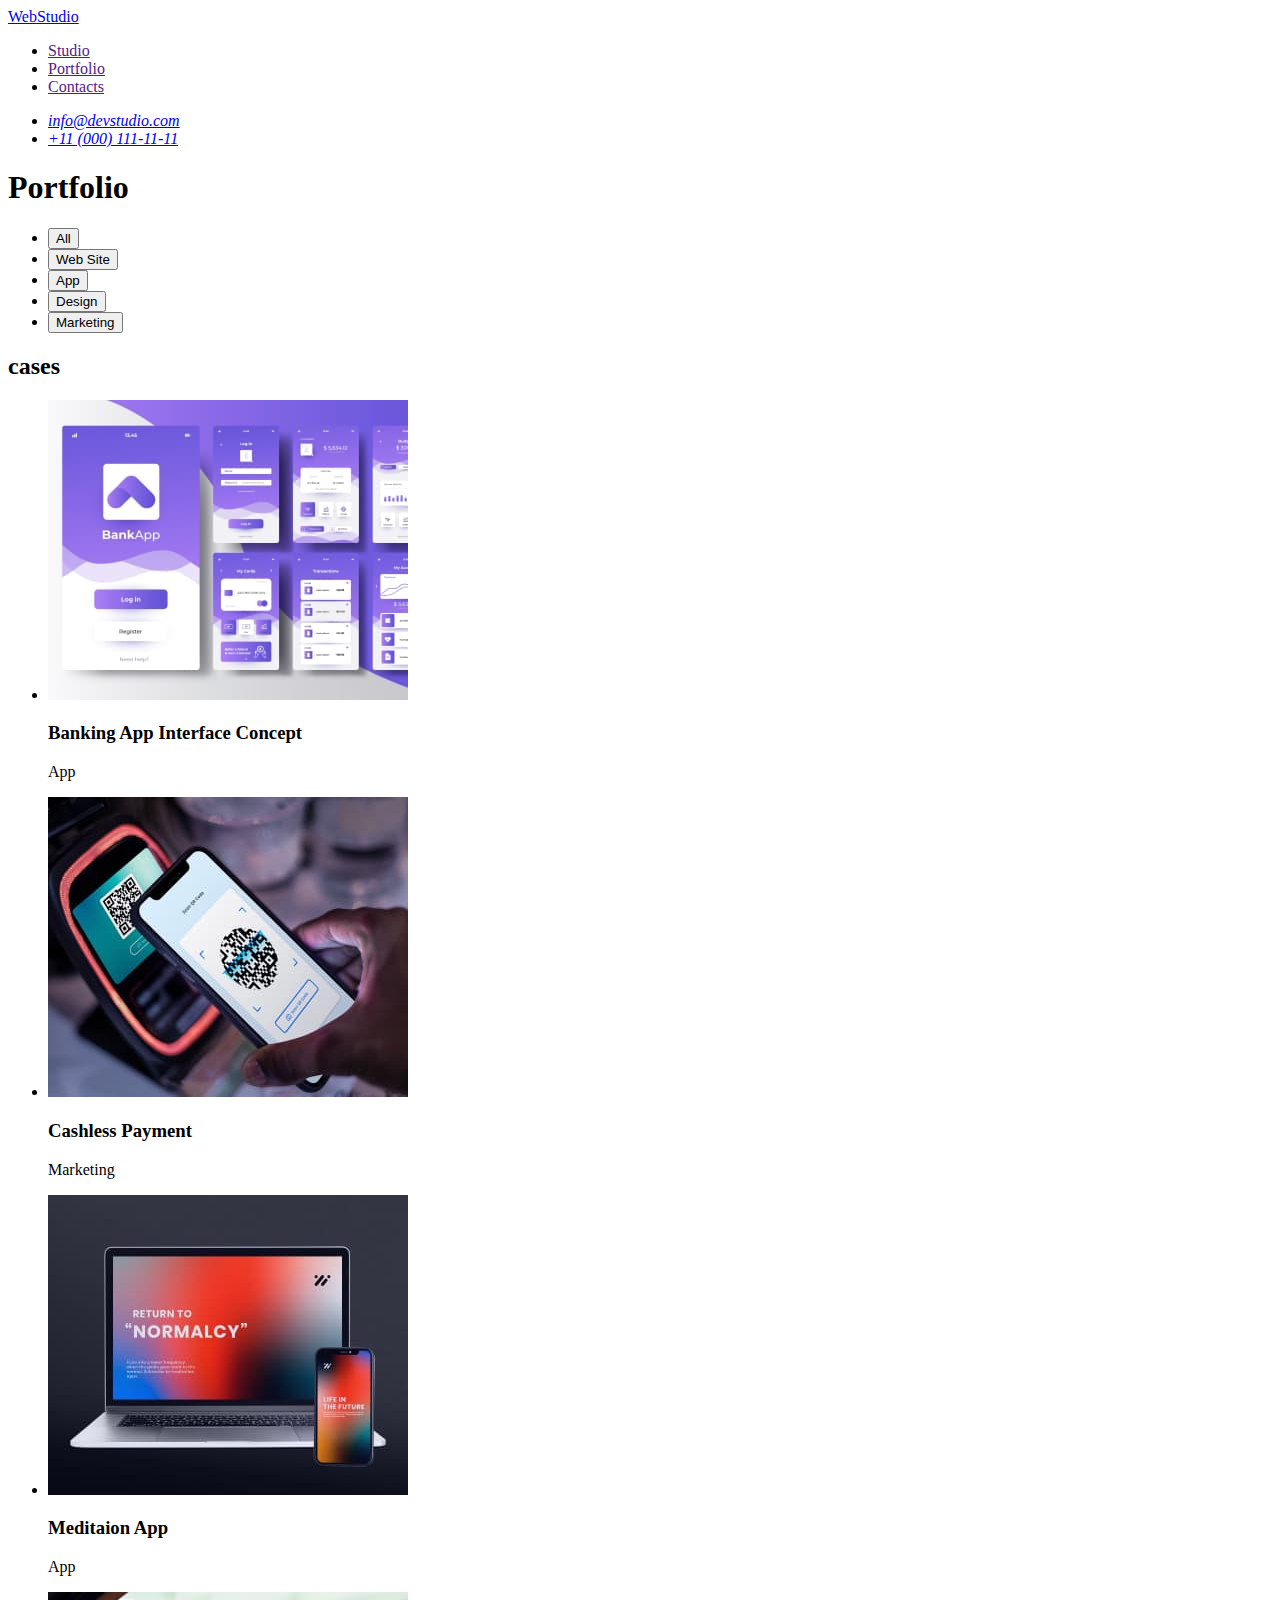
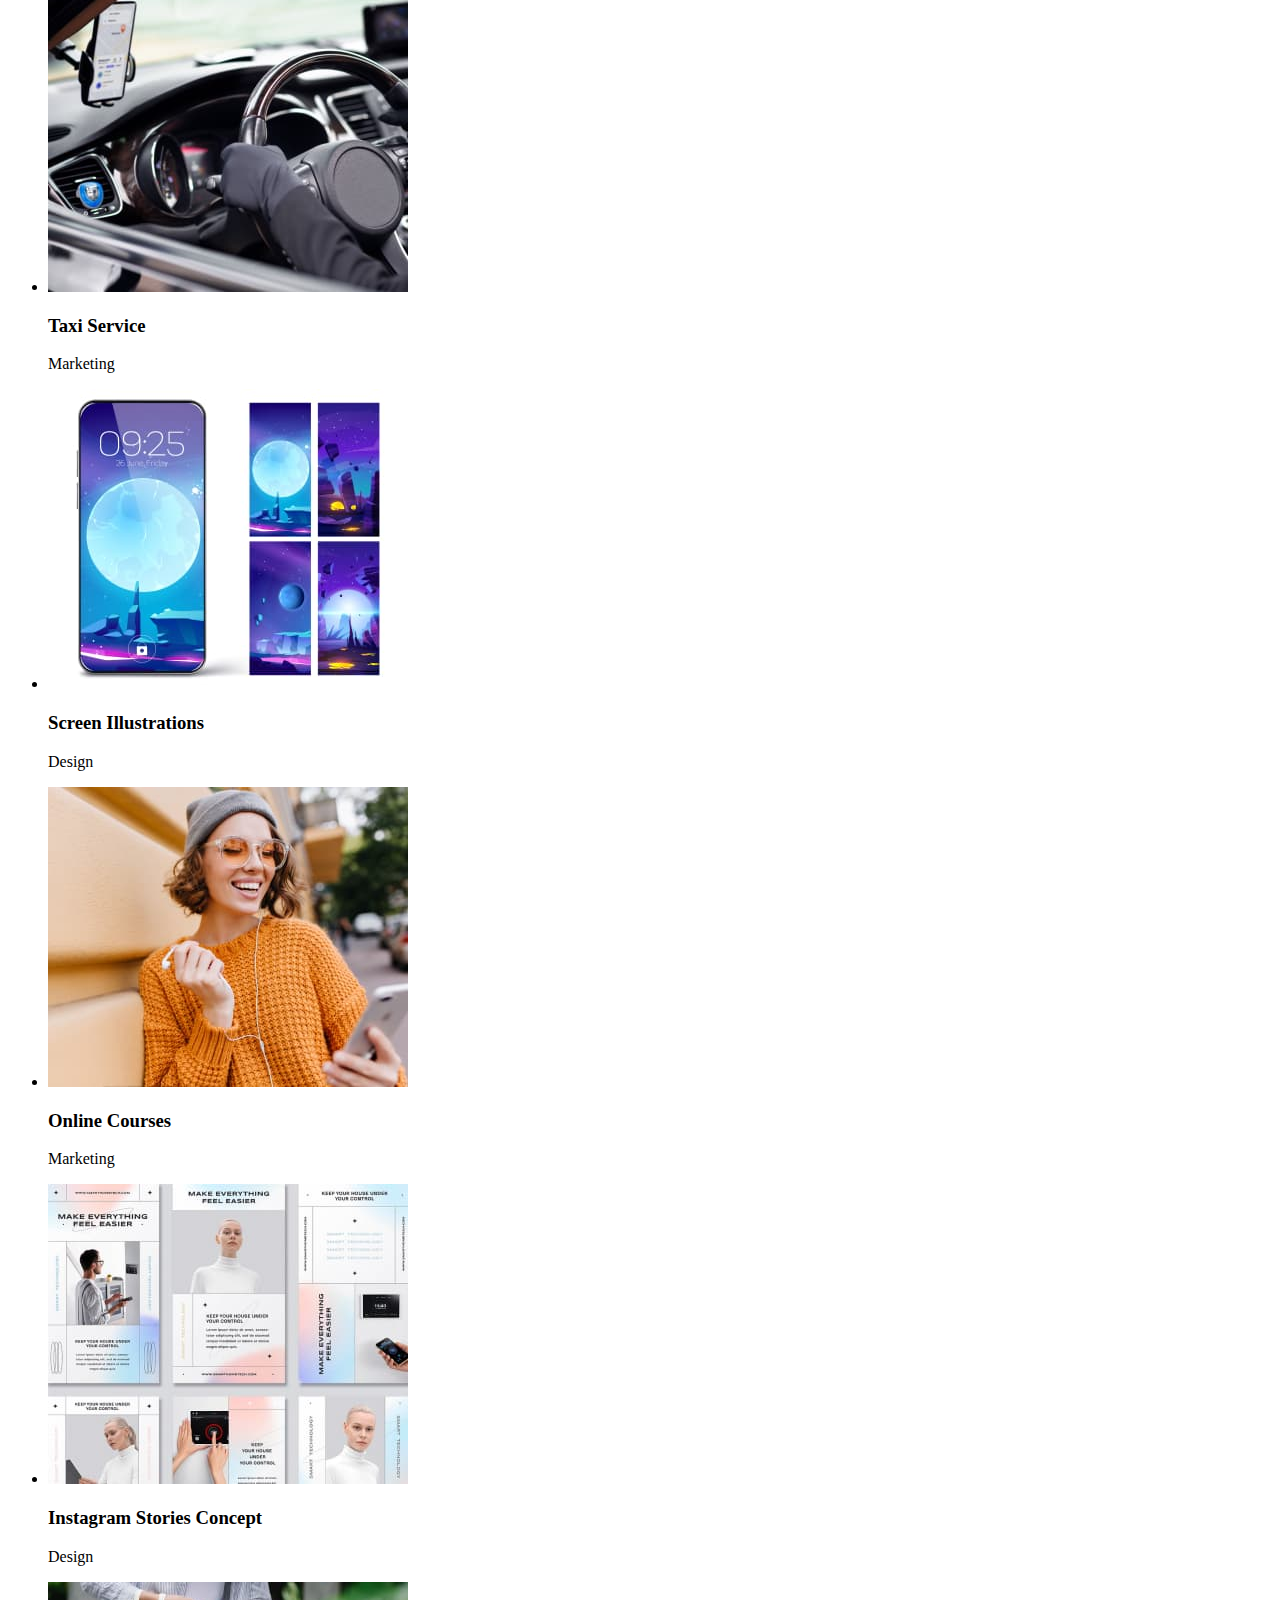
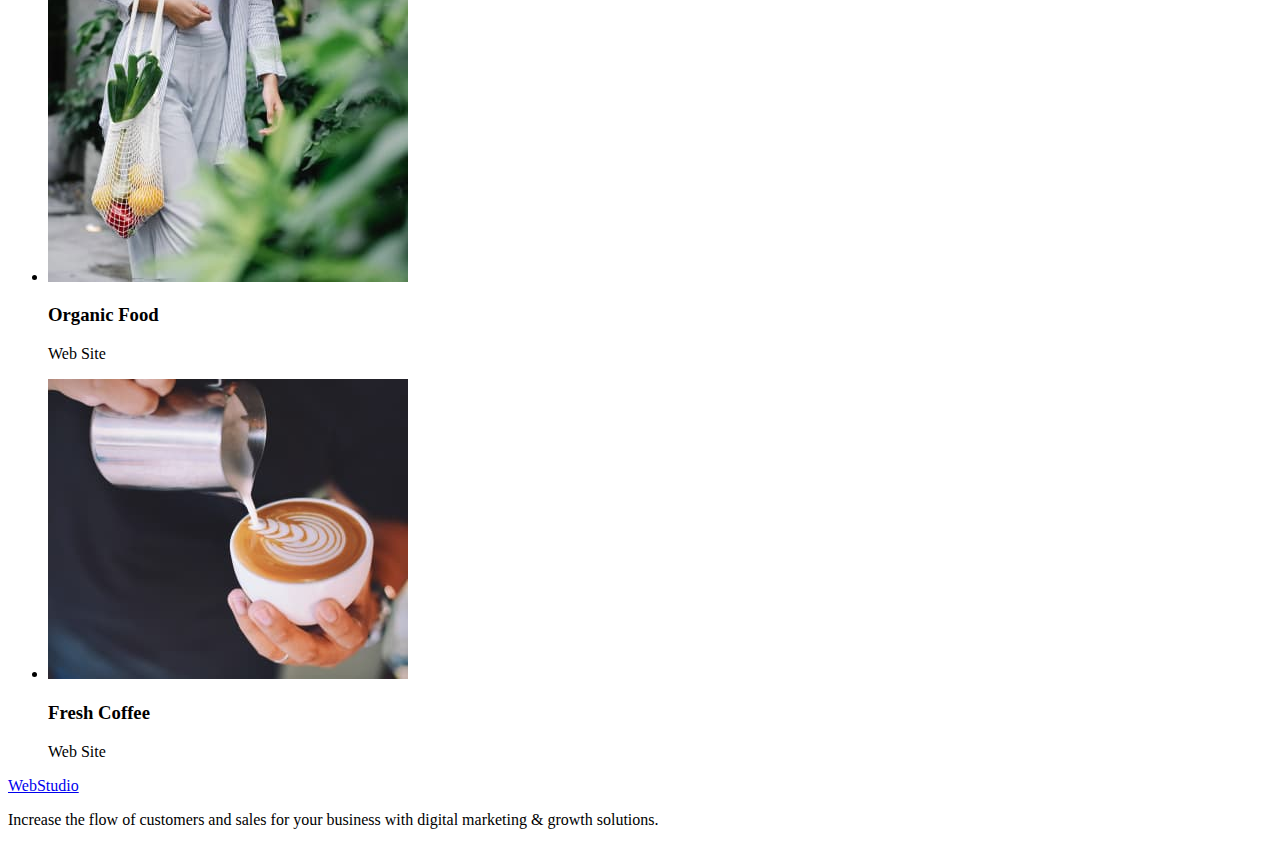
==== portfolio.html @ 3a75d47e "add 2page" ====
<!DOCTYPE html>
<html lang="en">
  <head>
    <meta charset="UTF-8" />
    <meta http-equiv="X-UA-Compatible" content="IE=edge" />
    <meta name="viewport" content="width=device-width, initial-scale=1.0" />
    <title>Webstudio</title>
  </head>
  <body>
    <header>
      <nav>
        <a href="./index.html">WebStudio</a>
        <ul>
          <li><a href="">Studio</a></li>
          <li><a href="">Portfolio</a></li>
          <li><a href="">Contacts</a></li>
        </ul>
      </nav>

      <address>
        <ul>
          <li><a href="mailto:info@devstudio.com">info@devstudio.com</a></li>
          <li><a href="tel:+110001111111">+11 (000) 111-11-11</a></li>
        </ul>
      </address>
    </header>
    <main>
      <!-- filter -->
      <section>
        <h1>Portfolio</h1>
        <ul>
          <li><button type="button">All</button></li>
          <li><button type="button">Web Site</button></li>
          <li><button type="button">App</button></li>
          <li><button type="button">Design</button></li>
          <li><button type="button">Marketing</button></li>
        </ul>
      </section>

      <!-- cases -->
      <section>
        <h2>cases</h2>
        <ul>
          <li>
            <img
              src="./images/imgapp1.jpg"
              width="360"
              height="300"
              alt="Banking App Interface Concept"
            />
            <h3>Banking App Interface Concept</h3>
            <p>App</p>
          </li>
          <li>
            <img
              src="./images/imgmarketing1.jpg"
              width="360"
              height="300"
              alt="Cashless Payment"
            />
            <h3>Cashless Payment</h3>
            <p>Marketing</p>
          </li>
          <li>
            <img
              src="./images/imgimg2.jpg"
              width="360"
              height="300"
              alt="Meditaion App"
            />
            <h3>Meditaion App</h3>
            <p>App</p>
          </li>
          <li>
            <img
              src="./images/imgmarketing2.jpg"
              width="360"
              height="300"
              alt="Taxi Service"
            />
            <h3>Taxi Service</h3>
            <p>Marketing</p>
          </li>
          <li>
            <img
              src="./images/imgdesign1.jpg"
              width="360"
              height="300"
              alt="Screen Illustrations"
            />
            <h3>Screen Illustrations</h3>
            <p>Design</p>
          </li>
          <li>
            <img
              src="./images/imgmarketing3.jpg"
              width="360"
              height="300"
              alt="Online Courses"
            />
            <h3>Online Courses</h3>
            <p>Marketing</p>
          </li>
          <li>
            <img
              src="./images/imgdesign2.jpg"
              width="360"
              height="300"
              alt="Instagram Stories Concept"
            />
            <h3>Instagram Stories Concept</h3>
            <p>Design</p>
          </li>
          <li>
            <img
              src="./images/imgwebsite1.jpg"
              width="360"
              height="300"
              alt="Organic Food"
            />
            <h3>Organic Food</h3>
            <p>Web Site</p>
          </li>
          <li>
            <img
              src="./images/imgwebsite2.jpg"
              width="360"
              height="300"
              alt="Fresh Coffee"
            />
            <h3>Fresh Coffee</h3>
            <p>Web Site</p>
          </li>
        </ul>
      </section>
    </main>

    <footer>
      <a href="./index.html">WebStudio</a>
      <p>
        Increase the flow of customers and sales for your business with digital
        marketing &#38; growth solutions.
      </p>
    </footer>
  </body>
</html>
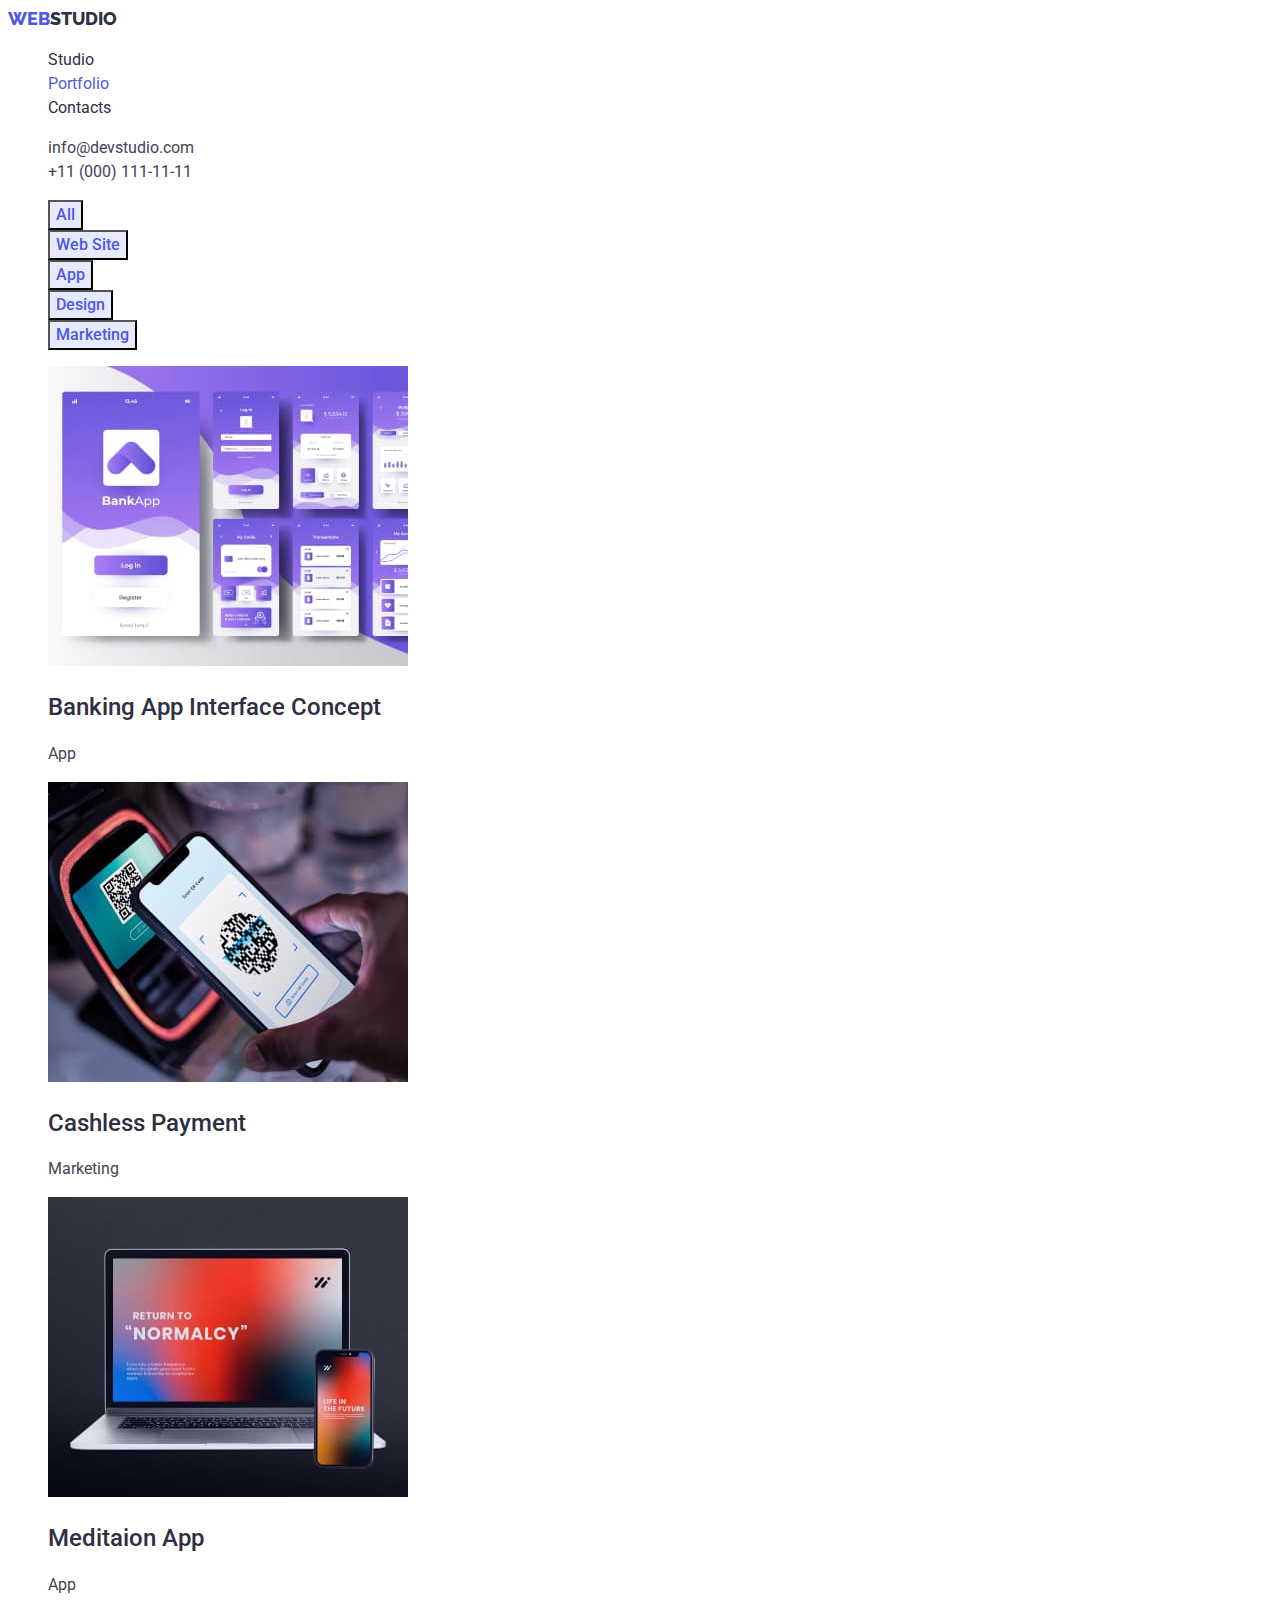
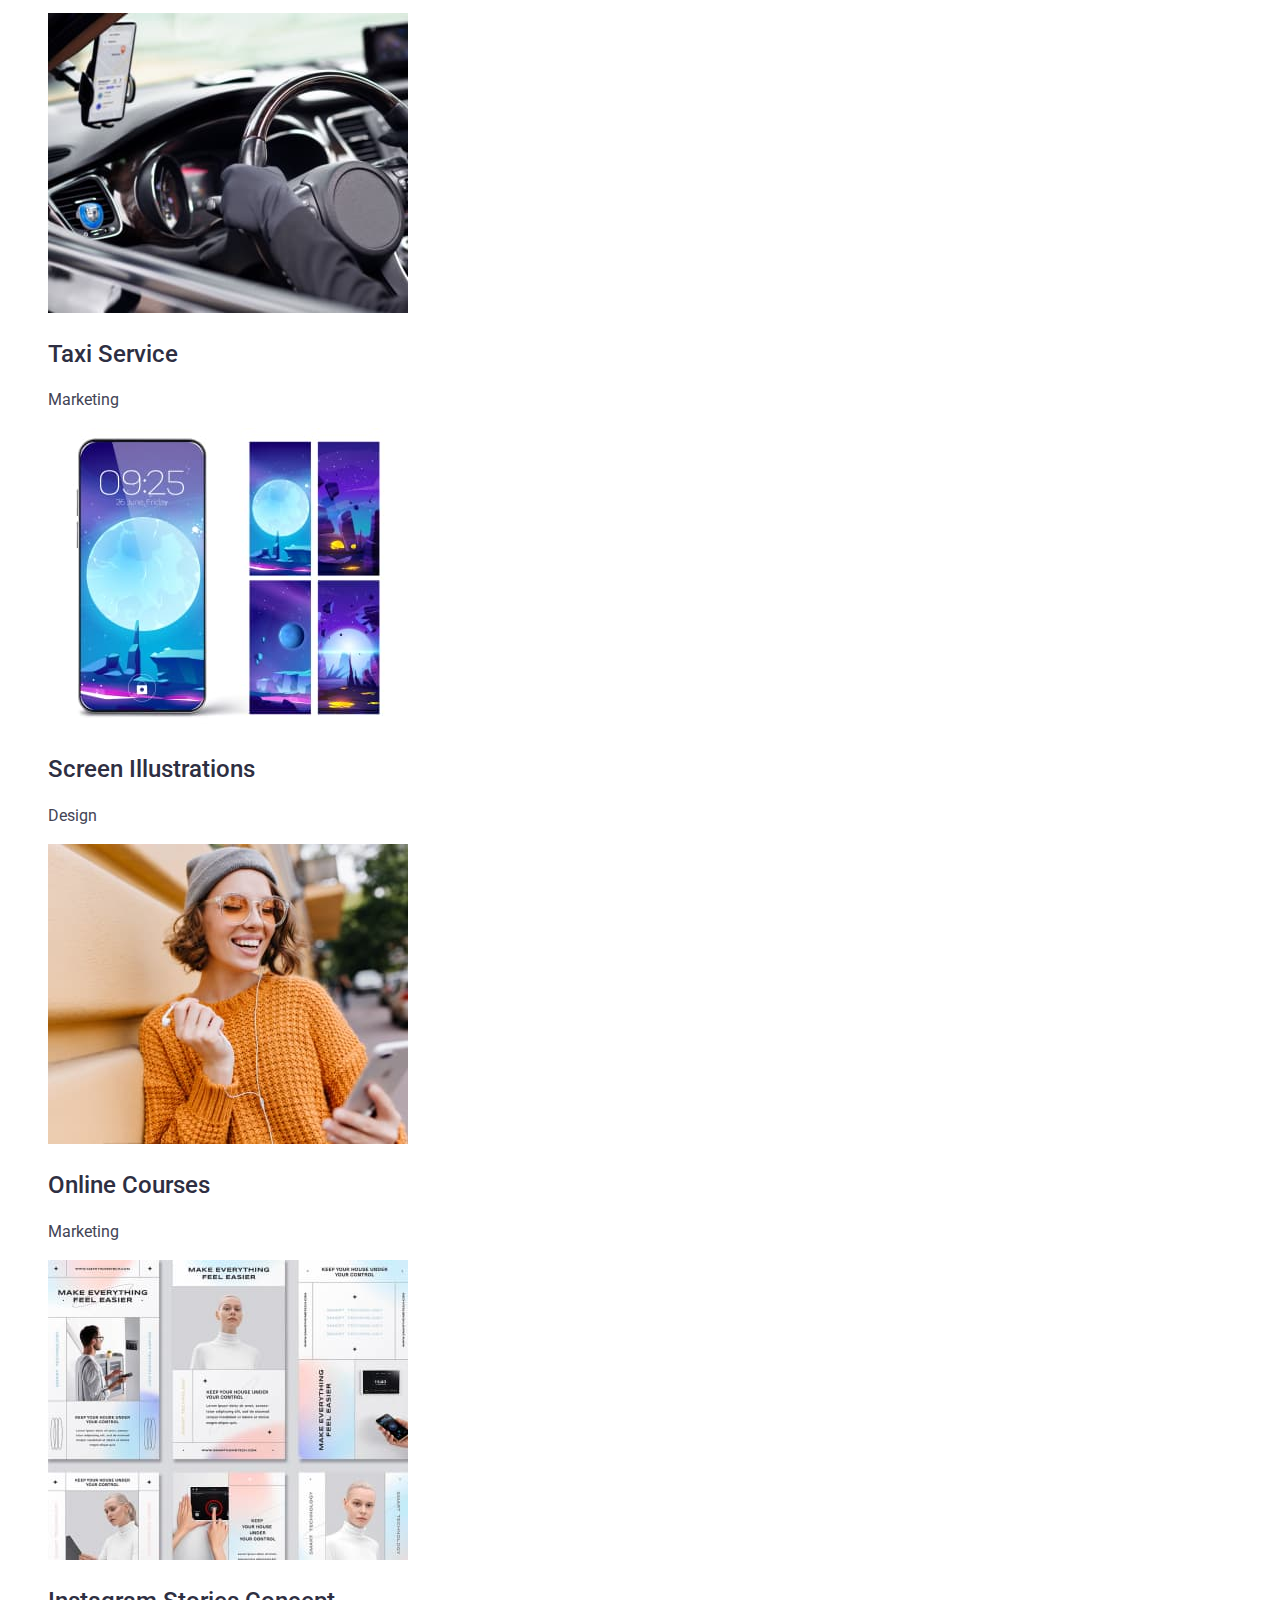
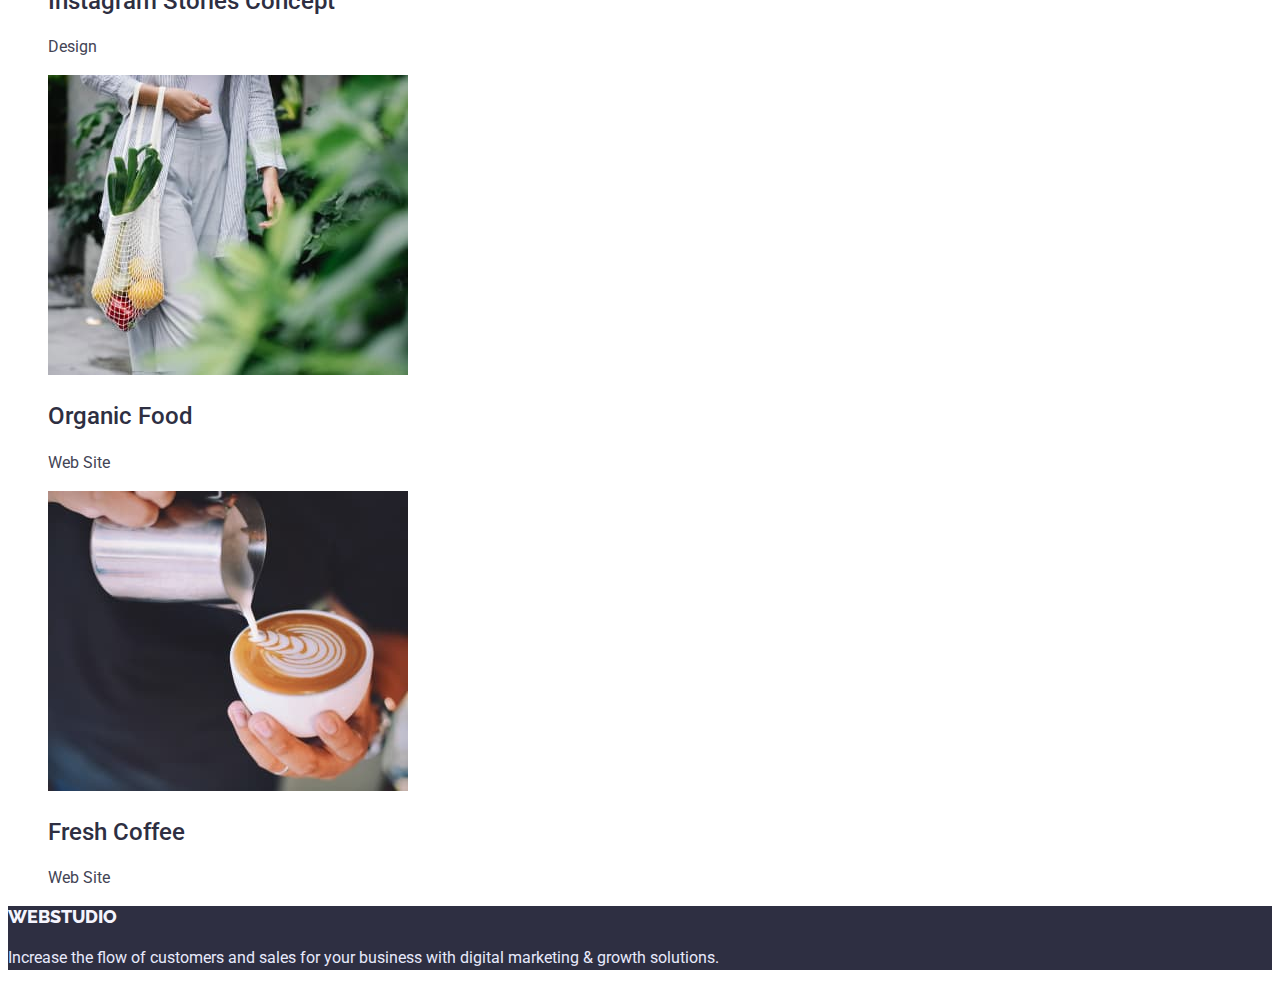
==== commit 85ba43ed: "hw done" ====
--- a/portfolio.html
+++ b/portfolio.html
@@ -4,42 +4,46 @@
     <meta charset="UTF-8" />
     <meta http-equiv="X-UA-Compatible" content="IE=edge" />
     <meta name="viewport" content="width=device-width, initial-scale=1.0" />
+    <link rel="preconnect" href="https://fonts.googleapis.com" />
+    <link rel="preconnect" href="https://fonts.gstatic.com" crossorigin />
+    <link
+      href="https://fonts.googleapis.com/css2?family=Raleway:wght@800&family=Roboto:wght@400;500;700;900&display=swap"
+      rel="stylesheet"
+    />
+      <link rel="stylesheet" href="./css/styles.css" />
     <title>Webstudio</title>
   </head>
   <body>
     <header>
       <nav>
-        <a href="./index.html">WebStudio</a>
+        <a class="logo" href="./index.html"><span class="logo-item" >Web</span>Studio</a>
         <ul>
-          <li><a href="">Studio</a></li>
-          <li><a href="">Portfolio</a></li>
-          <li><a href="">Contacts</a></li>
+          <li><a class="header-links" href="./index.html">Studio</a></li>
+          <li><a class="header-links current" href="./portfolio.html">Portfolio</a></li>
+          <li><a class="header-links" href="">Contacts</a></li>
         </ul>
       </nav>
 
       <address>
         <ul>
-          <li><a href="mailto:info@devstudio.com">info@devstudio.com</a></li>
-          <li><a href="tel:+110001111111">+11 (000) 111-11-11</a></li>
+          <li><a class="header-contacts" href="mailto:info@devstudio.com">info@devstudio.com</a></li>
+          <li><a class="header-contacts" href="tel:+110001111111">+11 (000) 111-11-11</a></li>
         </ul>
       </address>
     </header>
     <main>
       <!-- filter -->
       <section>
-        <h1>Portfolio</h1>
+        <h1 hidden>Portfolio</h1>
         <ul>
-          <li><button type="button">All</button></li>
-          <li><button type="button">Web Site</button></li>
-          <li><button type="button">App</button></li>
-          <li><button type="button">Design</button></li>
-          <li><button type="button">Marketing</button></li>
+          <li ><button class="filter-buttons type="button">All</button></li>
+          <li ><button class="filter-buttons type="button">Web Site</button></li>
+          <li ><button class="filter-buttons type="button">App</button></li>
+          <li ><button class="filter-buttons type="button">Design</button></li>
+          <li ><button class="filter-buttons type="button">Marketing</button></li>
         </ul>
-      </section>
-
+    
       <!-- cases -->
-      <section>
-        <h2>cases</h2>
         <ul>
           <li>
             <img
@@ -48,7 +52,7 @@
               height="300"
               alt="Banking App Interface Concept"
             />
-            <h3>Banking App Interface Concept</h3>
+            <h2 class="portfolio-titles">Banking App Interface Concept</h2>
             <p>App</p>
           </li>
           <li>
@@ -58,7 +62,7 @@
               height="300"
               alt="Cashless Payment"
             />
-            <h3>Cashless Payment</h3>
+            <h2 class="portfolio-titles">Cashless Payment</h2>
             <p>Marketing</p>
           </li>
           <li>
@@ -68,7 +72,7 @@
               height="300"
               alt="Meditaion App"
             />
-            <h3>Meditaion App</h3>
+            <h2 class="portfolio-titles">Meditaion App</h2>
             <p>App</p>
           </li>
           <li>
@@ -78,7 +82,7 @@
               height="300"
               alt="Taxi Service"
             />
-            <h3>Taxi Service</h3>
+            <h2 class="portfolio-titles">Taxi Service</h2>
             <p>Marketing</p>
           </li>
           <li>
@@ -88,7 +92,7 @@
               height="300"
               alt="Screen Illustrations"
             />
-            <h3>Screen Illustrations</h3>
+            <h2 class="portfolio-titles">Screen Illustrations</h2>
             <p>Design</p>
           </li>
           <li>
@@ -98,7 +102,7 @@
               height="300"
               alt="Online Courses"
             />
-            <h3>Online Courses</h3>
+            <h2 class="portfolio-titles">Online Courses</h2>
             <p>Marketing</p>
           </li>
           <li>
@@ -108,7 +112,7 @@
               height="300"
               alt="Instagram Stories Concept"
             />
-            <h3>Instagram Stories Concept</h3>
+            <h2 class="portfolio-titles">Instagram Stories Concept</h2>
             <p>Design</p>
           </li>
           <li>
@@ -118,7 +122,7 @@
               height="300"
               alt="Organic Food"
             />
-            <h3>Organic Food</h3>
+            <h2 class="portfolio-titles">Organic Food</h2>
             <p>Web Site</p>
           </li>
           <li>
@@ -128,16 +132,16 @@
               height="300"
               alt="Fresh Coffee"
             />
-            <h3>Fresh Coffee</h3>
+            <h2 class="portfolio-titles">Fresh Coffee</h2>
             <p>Web Site</p>
           </li>
         </ul>
       </section>
     </main>
 
-    <footer>
-      <a href="./index.html">WebStudio</a>
-      <p>
+    <footer class="footer">
+      <a class="footer-logo" href="./index.html"><span class="footer-logo-item">Web</span>Studio</a>
+      <p class="footer-text">
         Increase the flow of customers and sales for your business with digital
         marketing &#38; growth solutions.
       </p>
--- a/css/styles.css
+++ b/css/styles.css
@@ -0,0 +1,176 @@
+:root {
+  --color-brand: #4d5ae5;
+  --color-pressed: #404bbf;
+  --color-primary: #2e2f42;
+  --color-success: #31d0aa;
+  --color-bodytext: #434455;
+  --color-helpertext: #8e8f99;
+  --color-accent: #e7e9fc;
+  --color-lightmode: #f4f4fd;
+  --color-body-bckg: #fff;
+  --main-font: "Roboto";
+  --secondary-font: "Raleway";
+}
+
+body {
+  font-family: var(--main-font);
+  font-size: 16px;
+  font-weight: 400;
+  line-height: 1.5;
+  letter-spacing: 2%;
+  color: var(--color-bodytext);
+  background-color: var(--color-body-bckg);
+}
+
+a {
+  text-decoration: none;
+}
+
+ul {
+  list-style-type: none;
+}
+
+.logo {
+  font-family: var(--secondary-font);
+  font-weight: 800;
+  font-size: 18px;
+  line-height: 1.17;
+  text-transform: uppercase;
+  color: var(--color-primary);
+}
+.logo-item {
+  color: var(--color-brand);
+}
+
+.header-links {
+  color: var(--color-primary);
+}
+
+.header-links.current {
+  color: var(--color-brand);
+}
+
+.header-links:hover {
+  color: var(--color-pressed);
+}
+
+.header-contacts {
+  font-style: normal;
+  color: var(--color-bodytext);
+}
+
+.header-contacts:hover {
+  color: var(--color-pressed);
+}
+
+.hero {
+  background-color: var(--color-primary);
+}
+
+.hero-title {
+  font-weight: 700;
+  font-size: 56px;
+  line-height: 1.07;
+  letter-spacing: 2%;
+  color: var(--color-body-bckg);
+}
+
+.hero-button {
+  background: var(--color-brand);
+  font-family: "Roboto";
+  font-weight: 500;
+  font-size: 16px;
+  line-height: 1.5;
+  letter-spacing: 4%;
+  color: var(--color-body-bckg);
+  border-color: transparent;
+}
+
+.hero-button:hover {
+  background: var(--color-pressed);
+}
+
+.adventages-title {
+  font-weight: 500;
+  font-size: 20px;
+  line-height: 1.2;
+  letter-spacing: 2%;
+  color: var(--color-primary);
+}
+
+.doing-title {
+  font-weight: 700;
+  font-size: 36px;
+  line-height: 1.11;
+  letter-spacing: 2%;
+  text-transform: capitalize;
+  color: var(--color-primary);
+}
+
+.team {
+  background-color: var(--color-lightmode);
+}
+
+.team-title {
+  font-weight: 700;
+  font-size: 36px;
+  line-height: 1.11;
+  letter-spacing: 2%;
+  text-transform: capitalize;
+  color: var(--color-primary);
+}
+
+.team-cards {
+  background-color: var(--color-body-bckg);
+}
+
+.team-names {
+  font-weight: 500;
+  font-size: 20px;
+  line-height: 1.2;
+  color: var(--color-primary);
+}
+
+.footer {
+  background: var(--color-primary);
+}
+
+.footer-logo {
+  font-family: var(--secondary-font);
+  font-weight: 800;
+  font-size: 18px;
+  line-height: 1.17;
+  text-decoration: none;
+  color: var(--color-lightmode);
+  text-transform: uppercase;
+}
+
+.footer-text {
+  color: var(--color-accent);
+}
+
+/* Portfolio Page */
+
+.filter-buttons {
+  color: var(--color-brand);
+  background: var(--color-accent);
+  font-family: inherit;
+  font-weight: 500;
+  font-size: 16px;
+  line-height: 1.5;
+}
+
+.filter-buttons:hover,
+.filter-buttons:focus {
+  background: var(--color-pressed);
+  color: var(--color-body-bckg);
+  cursor: pointer;
+}
+
+.portfolio-titles {
+  color: var(--color-primary);
+  font-style: 20px;
+  font-weight: 500;
+  line-height: 1.2;
+  letter-spacing: 2%;
+}
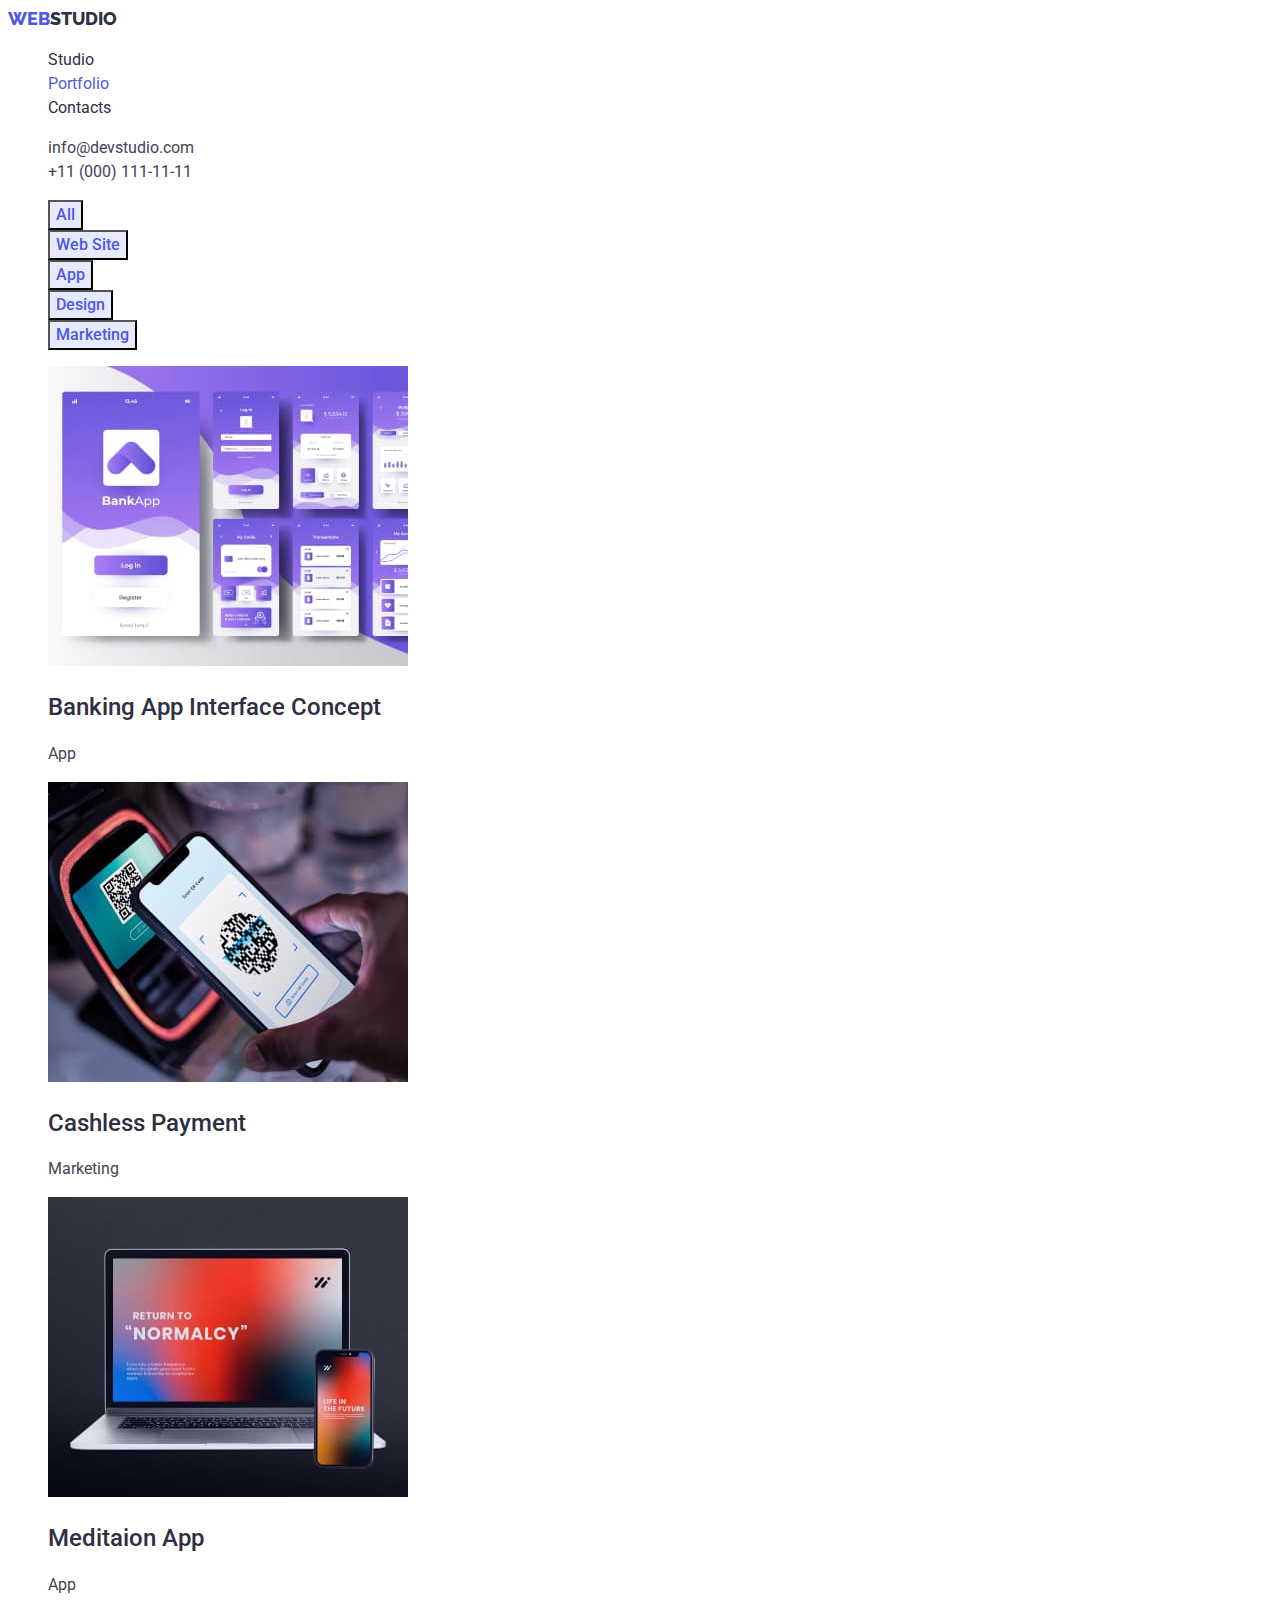
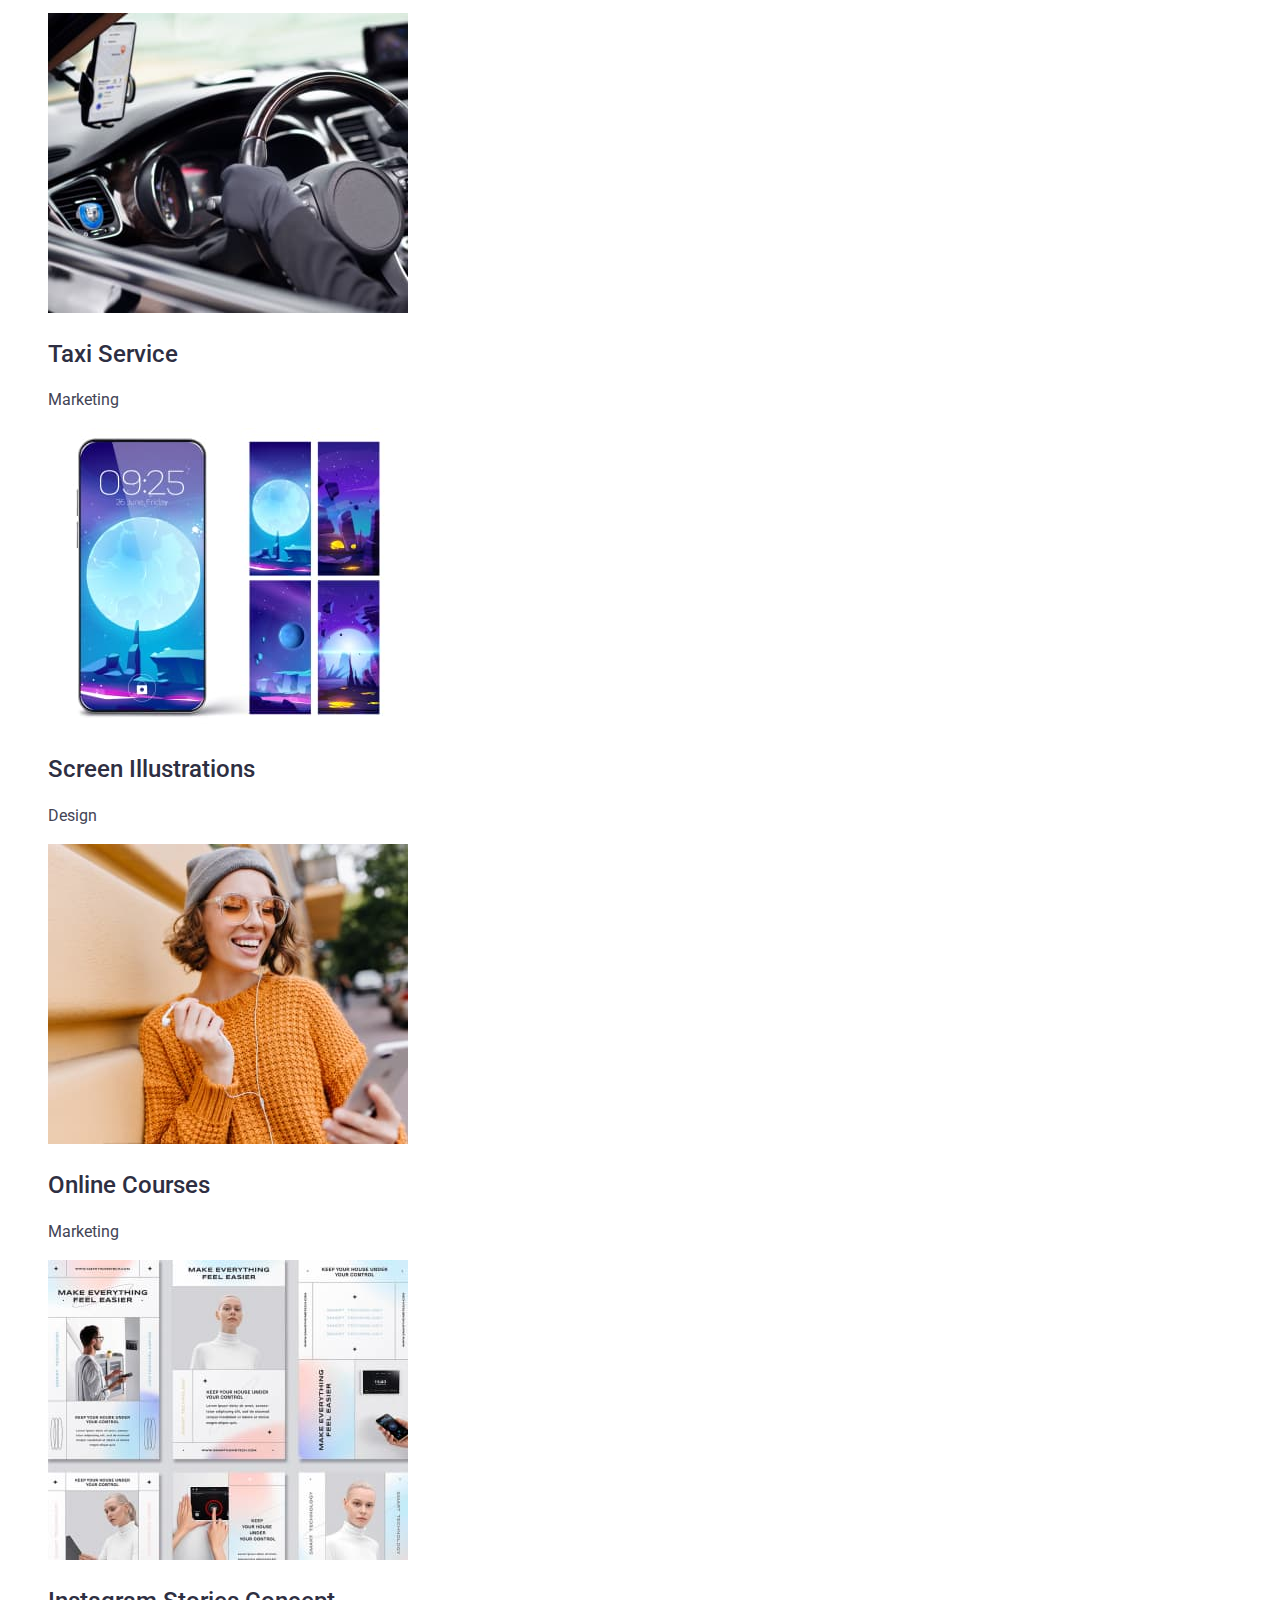
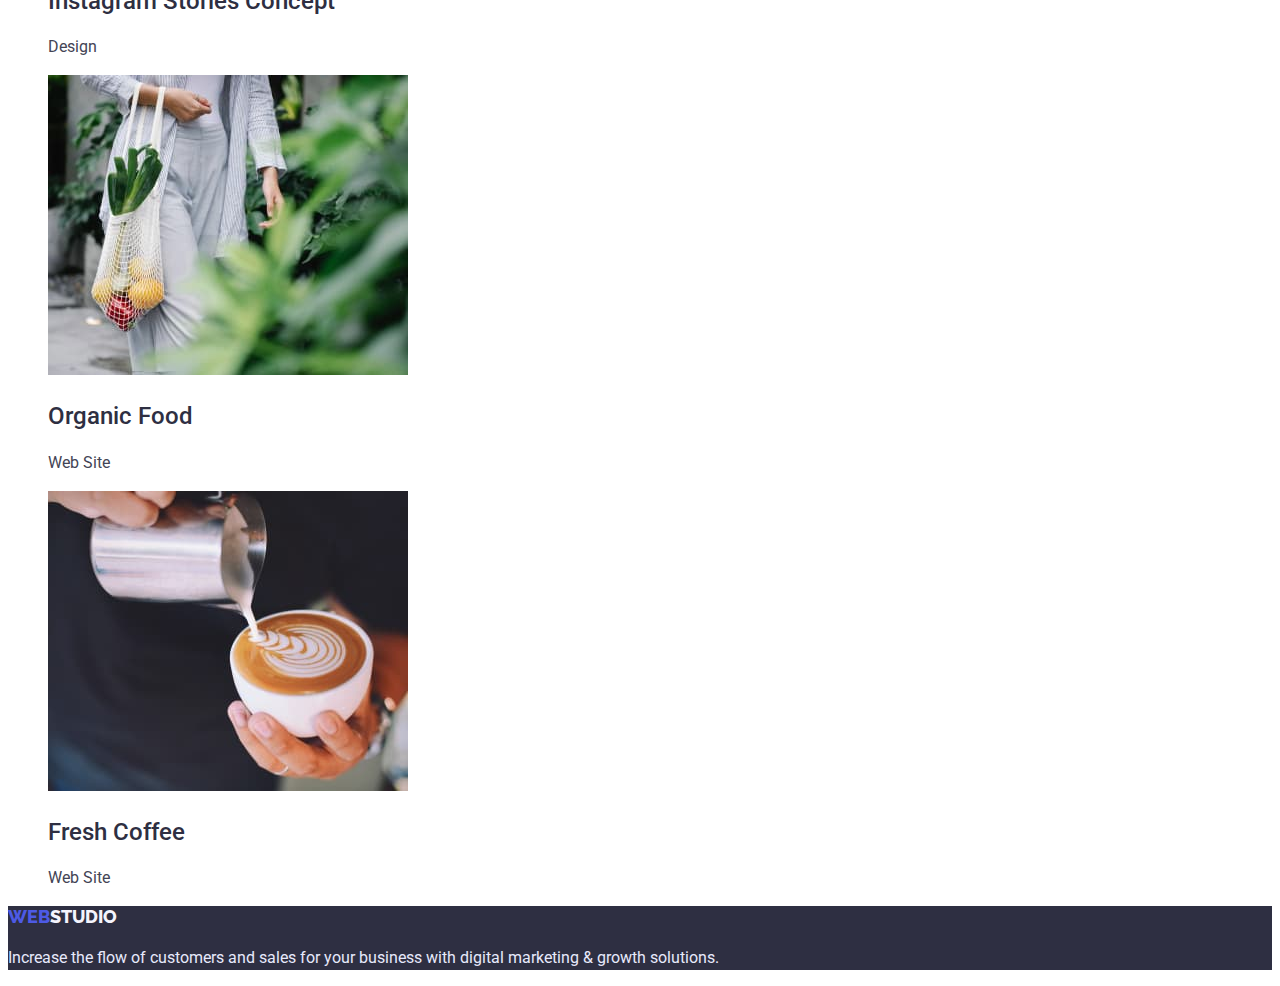
==== commit ddef1711: "fixed footer logo" ====
--- a/portfolio.html
+++ b/portfolio.html
@@ -140,7 +140,7 @@
     </main>
 
     <footer class="footer">
-      <a class="footer-logo" href="./index.html"><span class="footer-logo-item">Web</span>Studio</a>
+      <a class="footer-logo" href="./index.html"><span class="logo-item">Web</span>Studio</a>
       <p class="footer-text">
         Increase the flow of customers and sales for your business with digital
         marketing &#38; growth solutions.
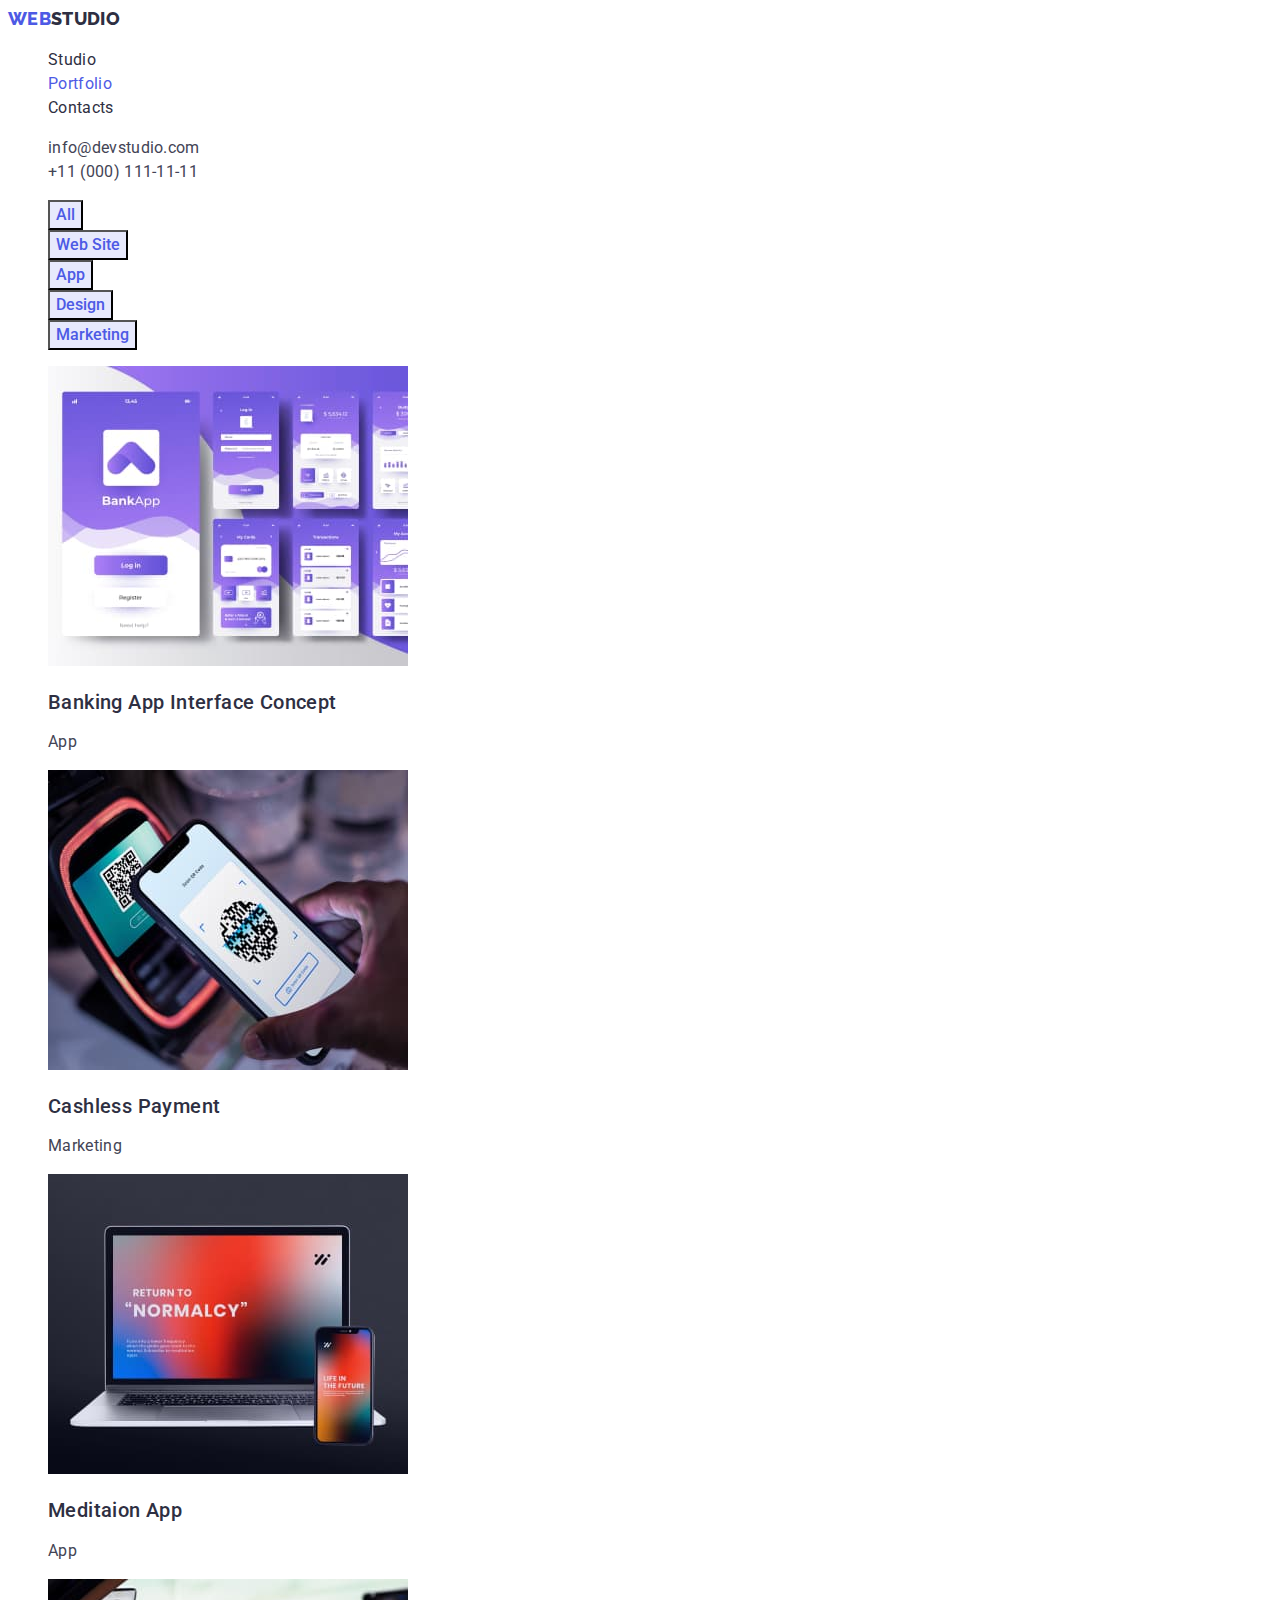
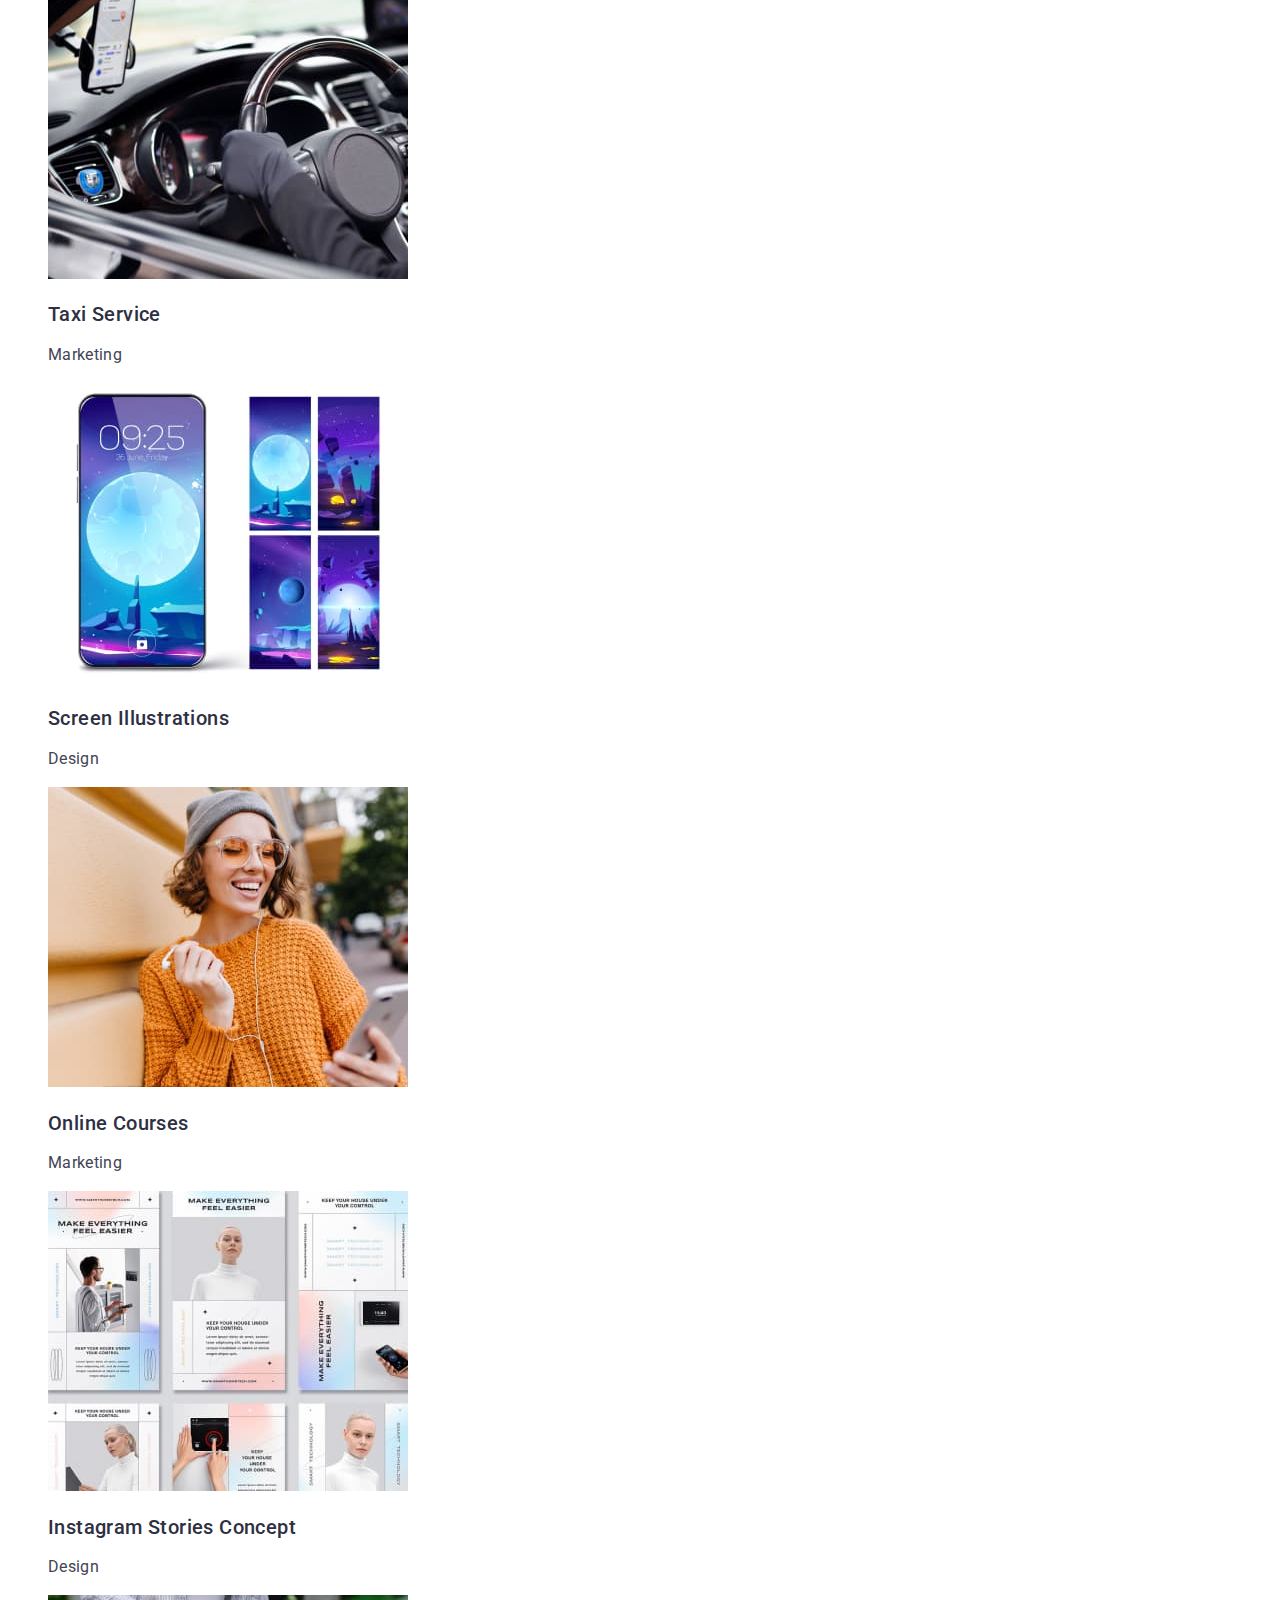
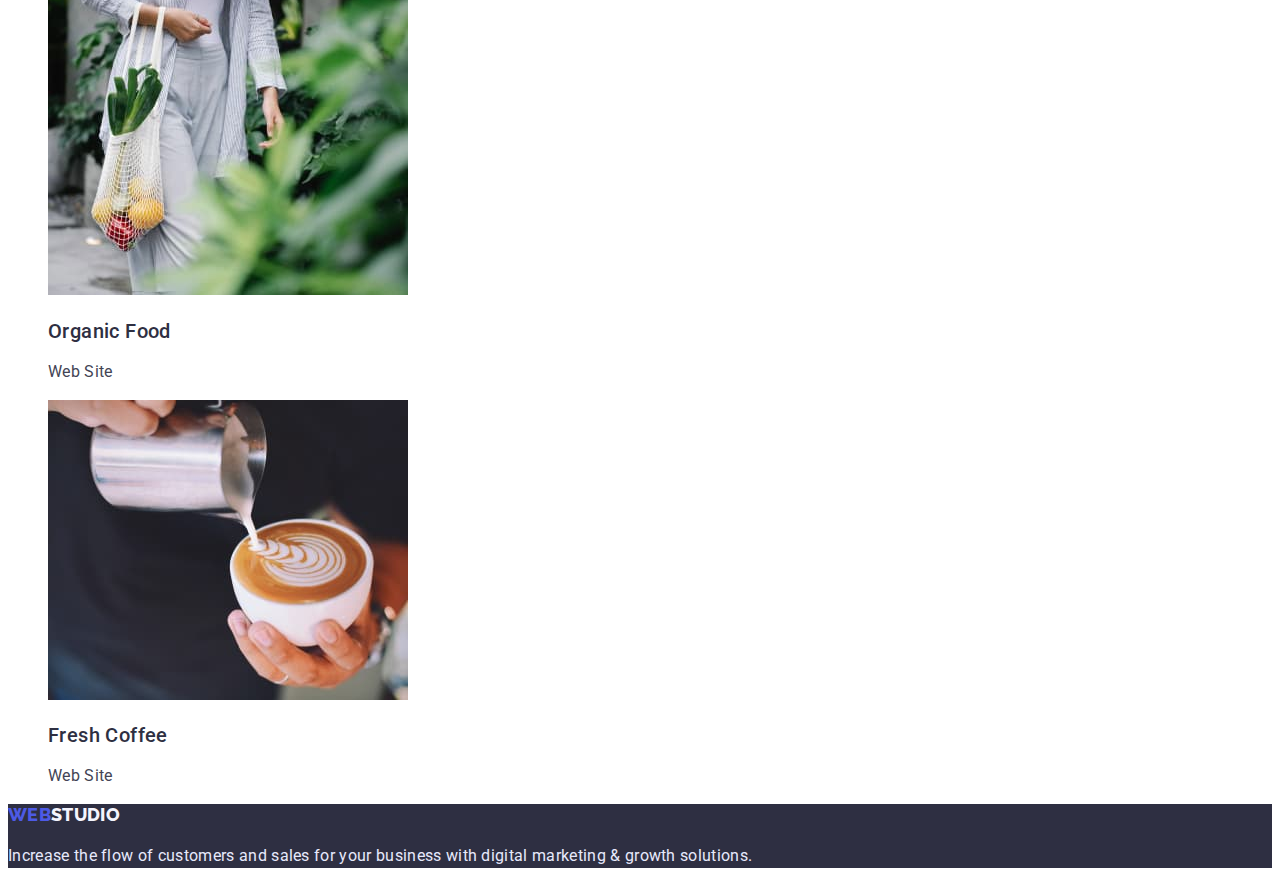
==== commit 9ded10d2: "fixed css" ====
--- a/portfolio.html
+++ b/portfolio.html
@@ -36,11 +36,11 @@
       <section>
         <h1 hidden>Portfolio</h1>
         <ul>
-          <li ><button class="filter-buttons type="button">All</button></li>
-          <li ><button class="filter-buttons type="button">Web Site</button></li>
-          <li ><button class="filter-buttons type="button">App</button></li>
-          <li ><button class="filter-buttons type="button">Design</button></li>
-          <li ><button class="filter-buttons type="button">Marketing</button></li>
+          <li ><button class="filter-buttons" type="button">All</button></li>
+          <li ><button class="filter-buttons" type="button">Web Site</button></li>
+          <li ><button class="filter-buttons" type="button">App</button></li>
+          <li ><button class="filter-buttons" type="button">Design</button></li>
+          <li ><button class="filter-buttons" type="button">Marketing</button></li>
         </ul>
     
       <!-- cases -->
--- a/css/styles.css
+++ b/css/styles.css
@@ -17,7 +17,7 @@
   font-size: 16px;
   font-weight: 400;
   line-height: 1.5;
-  letter-spacing: 2%;
+  letter-spacing: 0.02em;
   color: var(--color-bodytext);
   background-color: var(--color-body-bckg);
 }
@@ -71,7 +71,7 @@
   font-weight: 700;
   font-size: 56px;
   line-height: 1.07;
-  letter-spacing: 2%;
+  letter-spacing: 0.02em;
   color: var(--color-body-bckg);
 }
 
@@ -81,7 +81,7 @@
   font-weight: 500;
   font-size: 16px;
   line-height: 1.5;
-  letter-spacing: 4%;
+  letter-spacing: 0.04em;
   color: var(--color-body-bckg);
   border-color: transparent;
 }
@@ -94,7 +94,7 @@
   font-weight: 500;
   font-size: 20px;
   line-height: 1.2;
-  letter-spacing: 2%;
+  letter-spacing: 0.02em;
   color: var(--color-primary);
 }
 
@@ -102,7 +102,7 @@
   font-weight: 700;
   font-size: 36px;
   line-height: 1.11;
-  letter-spacing: 2%;
+  letter-spacing: 0.02em;
   text-transform: capitalize;
   color: var(--color-primary);
 }
@@ -115,7 +115,7 @@
   font-weight: 700;
   font-size: 36px;
   line-height: 1.11;
-  letter-spacing: 2%;
+  letter-spacing: 0.02em;
   text-transform: capitalize;
   color: var(--color-primary);
 }
@@ -169,8 +169,8 @@
 
 .portfolio-titles {
   color: var(--color-primary);
-  font-style: 20px;
+  font-size: 20px;
   font-weight: 500;
   line-height: 1.2;
-  letter-spacing: 2%;
+  letter-spacing: 0.02em;
 }
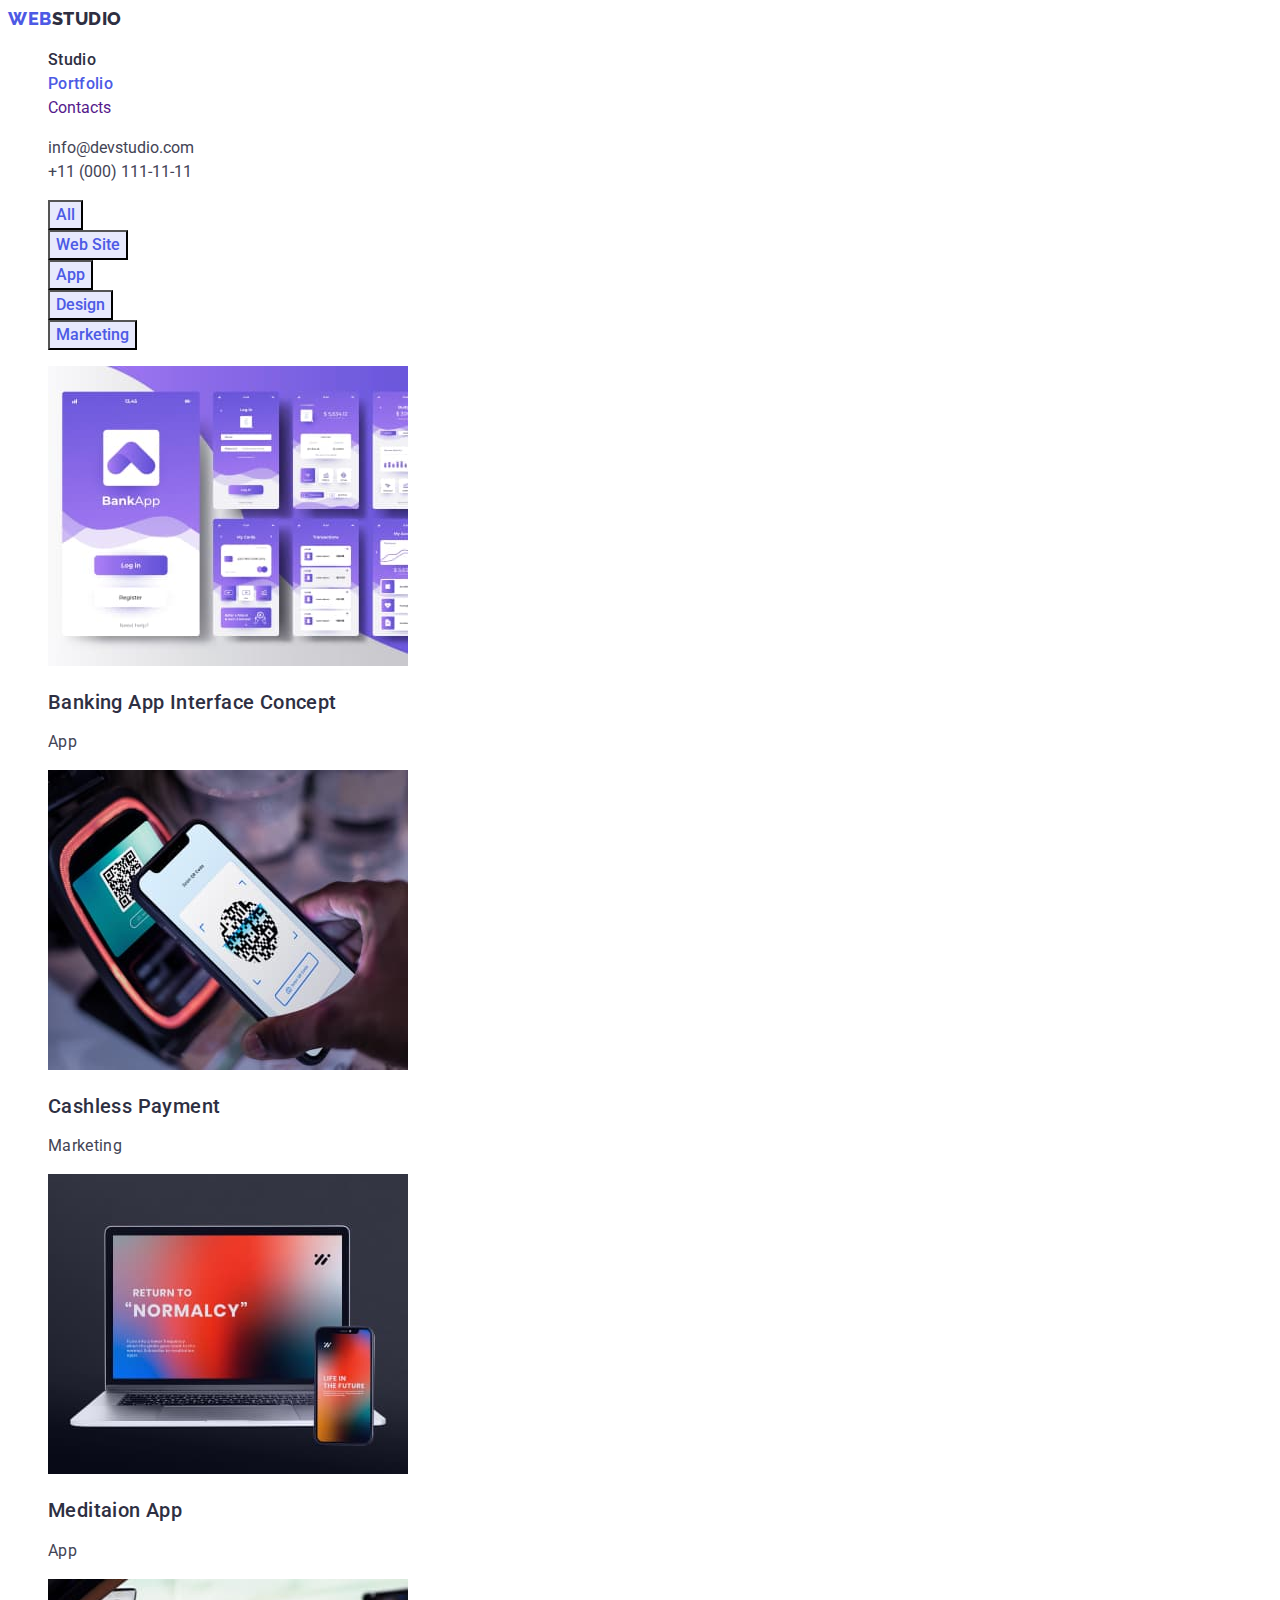
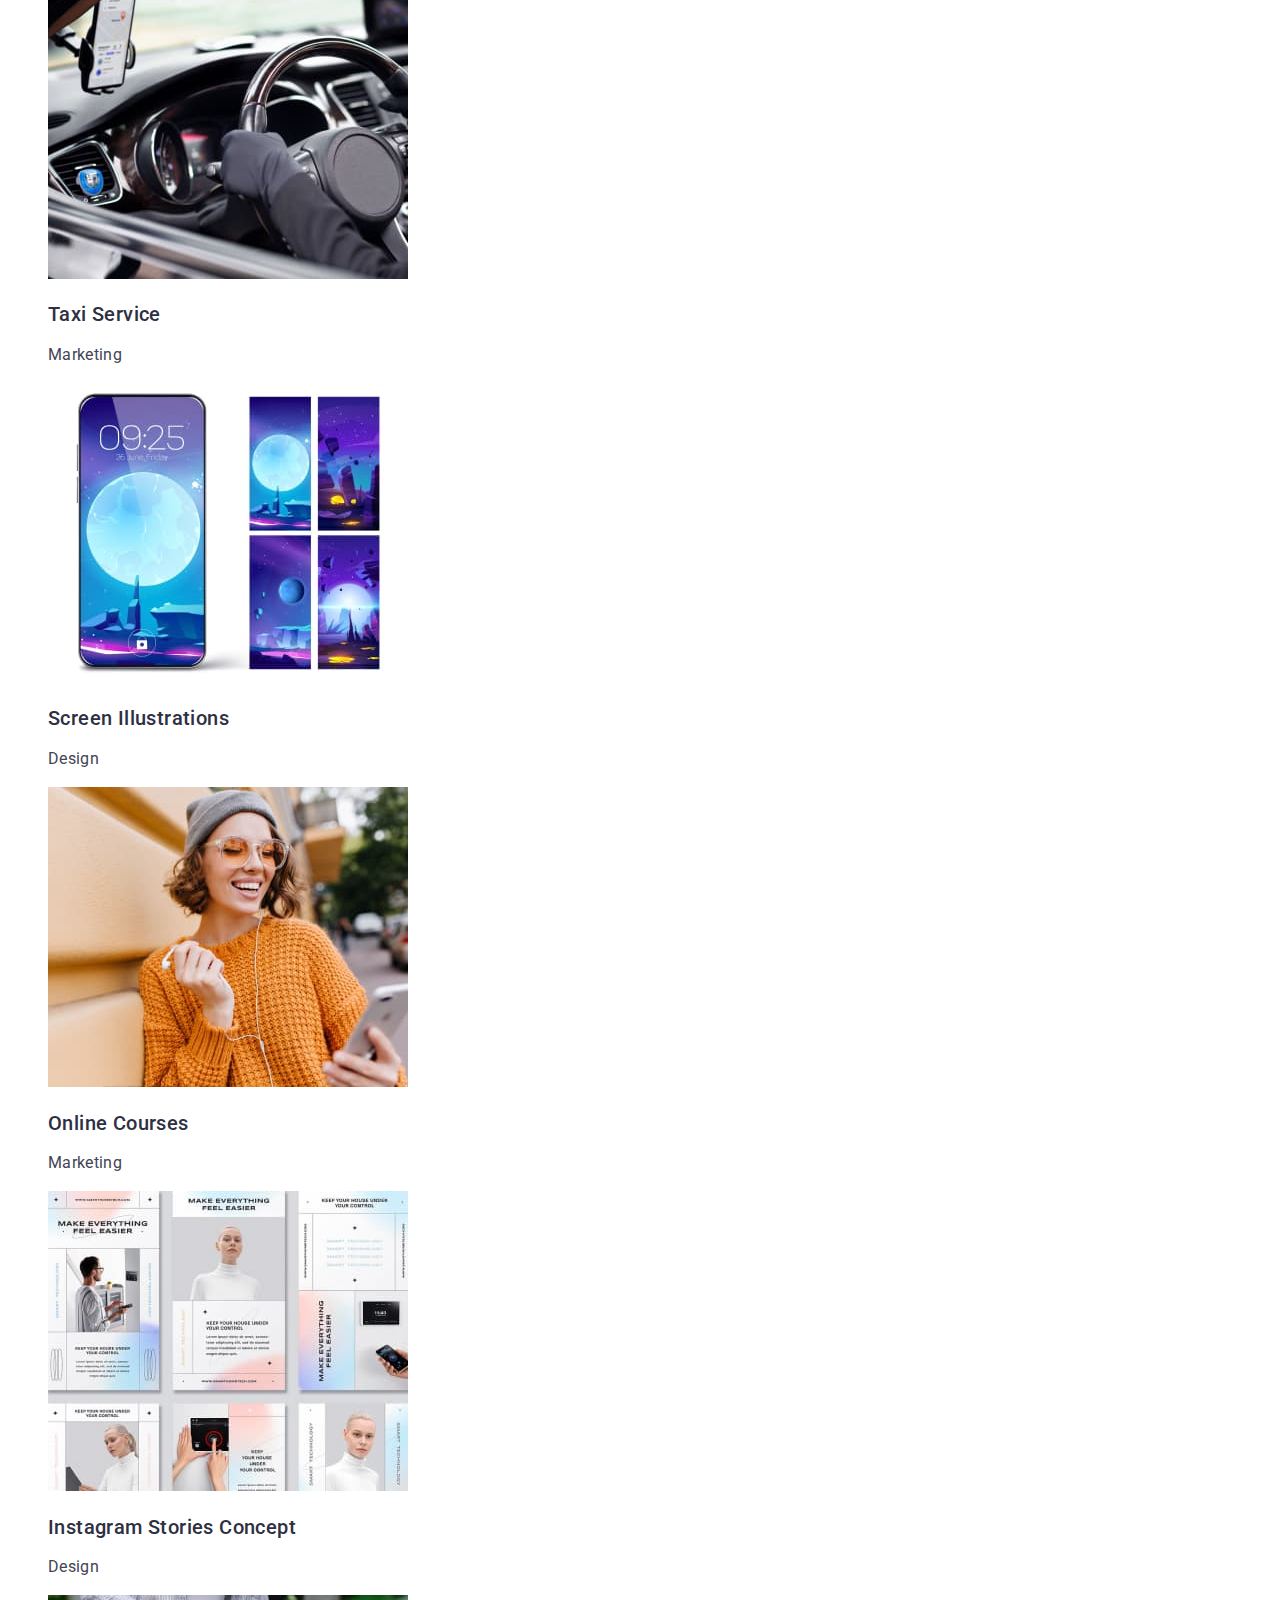
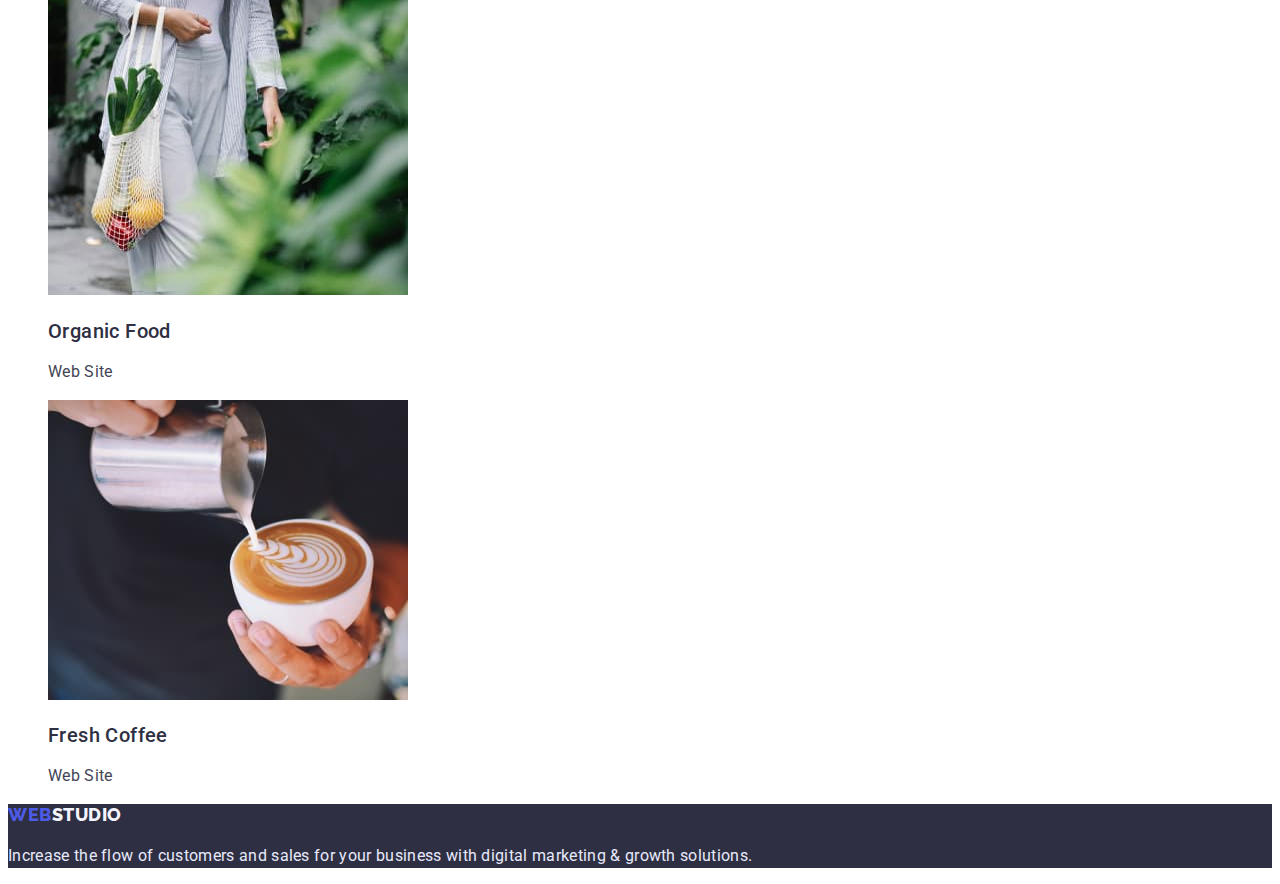
==== commit 451c6c4b: "fixed" ====
--- a/portfolio.html
+++ b/portfolio.html
@@ -10,24 +10,36 @@
       href="https://fonts.googleapis.com/css2?family=Raleway:wght@800&family=Roboto:wght@400;500;700;900&display=swap"
       rel="stylesheet"
     />
-      <link rel="stylesheet" href="./css/styles.css" />
+    <link rel="stylesheet" href="./css/styles.css" />
     <title>Webstudio</title>
   </head>
   <body>
     <header>
       <nav>
-        <a class="logo" href="./index.html"><span class="logo-item" >Web</span>Studio</a>
+        <a class="logo" href="./index.html"
+          ><span class="logo-item">Web</span>Studio</a
+        >
         <ul>
-          <li><a class="header-links" href="./index.html">Studio</a></li>
-          <li><a class="header-links current" href="./portfolio.html">Portfolio</a></li>
-          <li><a class="header-links" href="">Contacts</a></li>
+          <li><a class="nav-link" href="./index.html">Studio</a></li>
+          <li>
+            <a class="nav-link current" href="./portfolio.html">Portfolio</a>
+          </li>
+          <li><a class="hnav-link" href="">Contacts</a></li>
         </ul>
       </nav>
 
       <address>
         <ul>
-          <li><a class="header-contacts" href="mailto:info@devstudio.com">info@devstudio.com</a></li>
-          <li><a class="header-contacts" href="tel:+110001111111">+11 (000) 111-11-11</a></li>
+          <li>
+            <a class="header-contacts" href="mailto:info@devstudio.com"
+              >info@devstudio.com</a
+            >
+          </li>
+          <li>
+            <a class="header-contacts" href="tel:+110001111111"
+              >+11 (000) 111-11-11</a
+            >
+          </li>
         </ul>
       </address>
     </header>
@@ -36,14 +48,18 @@
       <section>
         <h1 hidden>Portfolio</h1>
         <ul>
-          <li ><button class="filter-buttons" type="button">All</button></li>
-          <li ><button class="filter-buttons" type="button">Web Site</button></li>
-          <li ><button class="filter-buttons" type="button">App</button></li>
-          <li ><button class="filter-buttons" type="button">Design</button></li>
-          <li ><button class="filter-buttons" type="button">Marketing</button></li>
+          <li><button class="filter-buttons" type="button">All</button></li>
+          <li>
+            <button class="filter-buttons" type="button">Web Site</button>
+          </li>
+          <li><button class="filter-buttons" type="button">App</button></li>
+          <li><button class="filter-buttons" type="button">Design</button></li>
+          <li>
+            <button class="filter-buttons" type="button">Marketing</button>
+          </li>
         </ul>
-    
-      <!-- cases -->
+
+        <!-- cases -->
         <ul>
           <li>
             <img
@@ -52,8 +68,8 @@
               height="300"
               alt="Banking App Interface Concept"
             />
-            <h2 class="portfolio-titles">Banking App Interface Concept</h2>
-            <p>App</p>
+            <h2 class="section-subtitle">Banking App Interface Concept</h2>
+            <p class="portfolio-text">App</p>
           </li>
           <li>
             <img
@@ -62,8 +78,8 @@
               height="300"
               alt="Cashless Payment"
             />
-            <h2 class="portfolio-titles">Cashless Payment</h2>
-            <p>Marketing</p>
+            <h2 class="section-subtitle">Cashless Payment</h2>
+            <p class="portfolio-text">Marketing</p>
           </li>
           <li>
             <img
@@ -72,8 +88,8 @@
               height="300"
               alt="Meditaion App"
             />
-            <h2 class="portfolio-titles">Meditaion App</h2>
-            <p>App</p>
+            <h2 class="section-subtitle">Meditaion App</h2>
+            <p class="portfolio-text">App</p>
           </li>
           <li>
             <img
@@ -82,8 +98,8 @@
               height="300"
               alt="Taxi Service"
             />
-            <h2 class="portfolio-titles">Taxi Service</h2>
-            <p>Marketing</p>
+            <h2 class="section-subtitle">Taxi Service</h2>
+            <p class="portfolio-text">Marketing</p>
           </li>
           <li>
             <img
@@ -92,8 +108,8 @@
               height="300"
               alt="Screen Illustrations"
             />
-            <h2 class="portfolio-titles">Screen Illustrations</h2>
-            <p>Design</p>
+            <h2 class="section-subtitle">Screen Illustrations</h2>
+            <p class="portfolio-text">Design</p>
           </li>
           <li>
             <img
@@ -102,8 +118,8 @@
               height="300"
               alt="Online Courses"
             />
-            <h2 class="portfolio-titles">Online Courses</h2>
-            <p>Marketing</p>
+            <h2 class="section-subtitle">Online Courses</h2>
+            <p class="portfolio-text">Marketing</p>
           </li>
           <li>
             <img
@@ -112,8 +128,8 @@
               height="300"
               alt="Instagram Stories Concept"
             />
-            <h2 class="portfolio-titles">Instagram Stories Concept</h2>
-            <p>Design</p>
+            <h2 class="section-subtitle">Instagram Stories Concept</h2>
+            <p class="portfolio-text">Design</p>
           </li>
           <li>
             <img
@@ -122,8 +138,8 @@
               height="300"
               alt="Organic Food"
             />
-            <h2 class="portfolio-titles">Organic Food</h2>
-            <p>Web Site</p>
+            <h2 class="section-subtitle">Organic Food</h2>
+            <p class="portfolio-text">Web Site</p>
           </li>
           <li>
             <img
@@ -132,15 +148,17 @@
               height="300"
               alt="Fresh Coffee"
             />
-            <h2 class="portfolio-titles">Fresh Coffee</h2>
-            <p>Web Site</p>
+            <h2 class="section-subtitle">Fresh Coffee</h2>
+            <p class="portfolio-text">Web Site</p>
           </li>
         </ul>
       </section>
     </main>
 
     <footer class="footer">
-      <a class="footer-logo" href="./index.html"><span class="logo-item">Web</span>Studio</a>
+      <a class="footer-logo" href="./index.html"
+        ><span class="logo-item">Web</span>Studio</a
+      >
       <p class="footer-text">
         Increase the flow of customers and sales for your business with digital
         marketing &#38; growth solutions.
--- a/css/styles.css
+++ b/css/styles.css
@@ -15,9 +15,7 @@
 body {
   font-family: var(--main-font);
   font-size: 16px;
-  font-weight: 400;
   line-height: 1.5;
-  letter-spacing: 0.02em;
   color: var(--color-bodytext);
   background-color: var(--color-body-bckg);
 }
@@ -35,6 +33,7 @@
   font-weight: 800;
   font-size: 18px;
   line-height: 1.17;
+  letter-spacing: 0.03em;
   text-transform: uppercase;
   color: var(--color-primary);
 }
@@ -42,15 +41,18 @@
   color: var(--color-brand);
 }
 
-.header-links {
+.nav-link {
   color: var(--color-primary);
+  font-weight: 500;
+  line-height: 1.5;
+  letter-spacing: 0.02em;
 }
 
-.header-links.current {
+.nav-link.current {
   color: var(--color-brand);
 }
 
-.header-links:hover {
+.nav-link:hover {
   color: var(--color-pressed);
 }
 
@@ -68,7 +70,6 @@
 }
 
 .hero-title {
-  font-weight: 700;
   font-size: 56px;
   line-height: 1.07;
   letter-spacing: 0.02em;
@@ -90,7 +91,20 @@
   background: var(--color-pressed);
 }
 
-.adventages-title {
+.advantages-text {
+  font-weight: 400;
+  letter-spacing: 0.02em;
+}
+
+.section-title {
+  font-size: 36px;
+  line-height: 1.11;
+  letter-spacing: 0.02em;
+  text-transform: capitalize;
+  color: var(--color-primary);
+}
+
+.section-subtitle {
   font-weight: 500;
   font-size: 20px;
   line-height: 1.2;
@@ -98,37 +112,17 @@
   color: var(--color-primary);
 }
 
-.doing-title {
-  font-weight: 700;
-  font-size: 36px;
-  line-height: 1.11;
-  letter-spacing: 0.02em;
-  text-transform: capitalize;
-  color: var(--color-primary);
-}
-
 .team {
   background-color: var(--color-lightmode);
-}
-
-.team-title {
-  font-weight: 700;
-  font-size: 36px;
-  line-height: 1.11;
-  letter-spacing: 0.02em;
-  text-transform: capitalize;
-  color: var(--color-primary);
 }
 
 .team-cards {
   background-color: var(--color-body-bckg);
 }
 
-.team-names {
-  font-weight: 500;
-  font-size: 20px;
-  line-height: 1.2;
-  color: var(--color-primary);
+.team-profession {
+  font-weight: 400;
+  letter-spacing: 0.02em;
 }
 
 .footer {
@@ -143,10 +137,12 @@
   text-decoration: none;
   color: var(--color-lightmode);
   text-transform: uppercase;
+  letter-spacing: 0.03em;
 }
 
 .footer-text {
   color: var(--color-accent);
+  letter-spacing: 0.02em;
 }
 
 /* Portfolio Page */
@@ -167,10 +163,7 @@
   cursor: pointer;
 }
 
-.portfolio-titles {
-  color: var(--color-primary);
-  font-size: 20px;
-  font-weight: 500;
-  line-height: 1.2;
+.portfolio-text {
+  color: var(--color-bodytext);
   letter-spacing: 0.02em;
 }
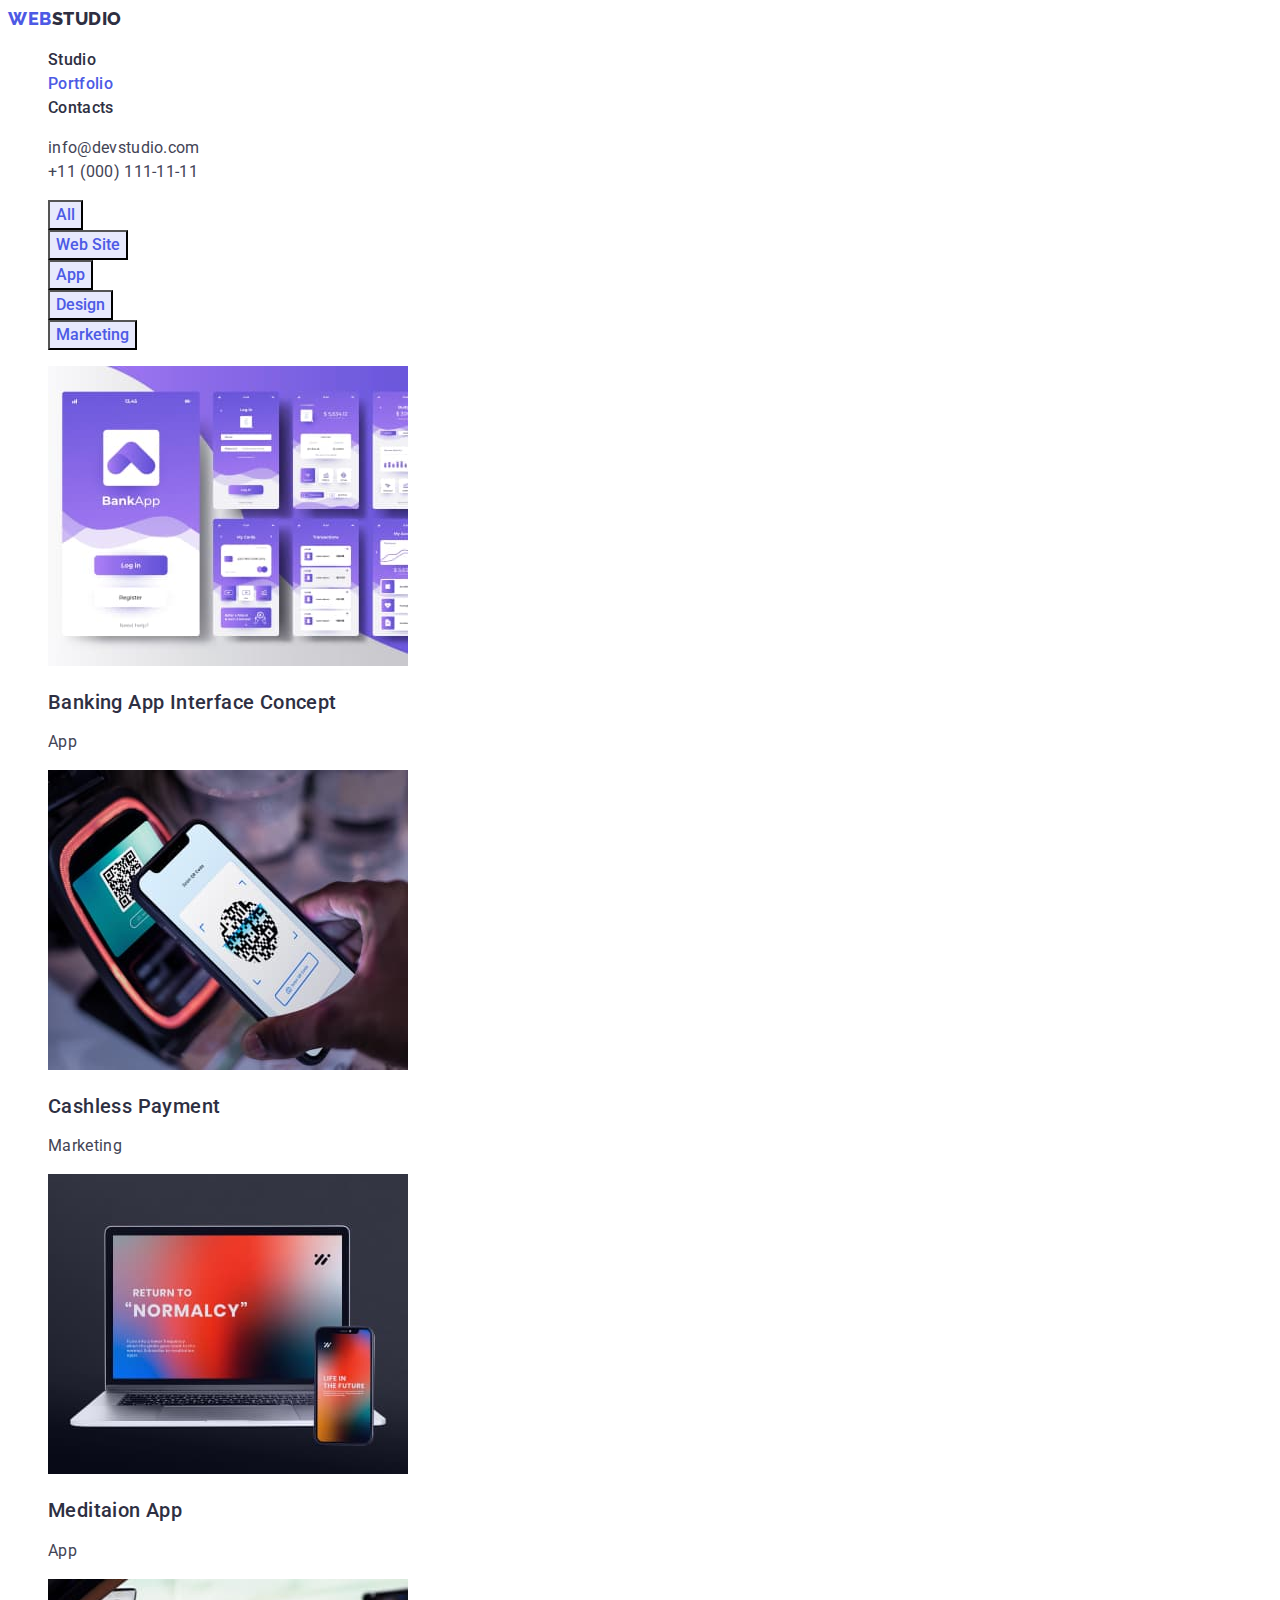
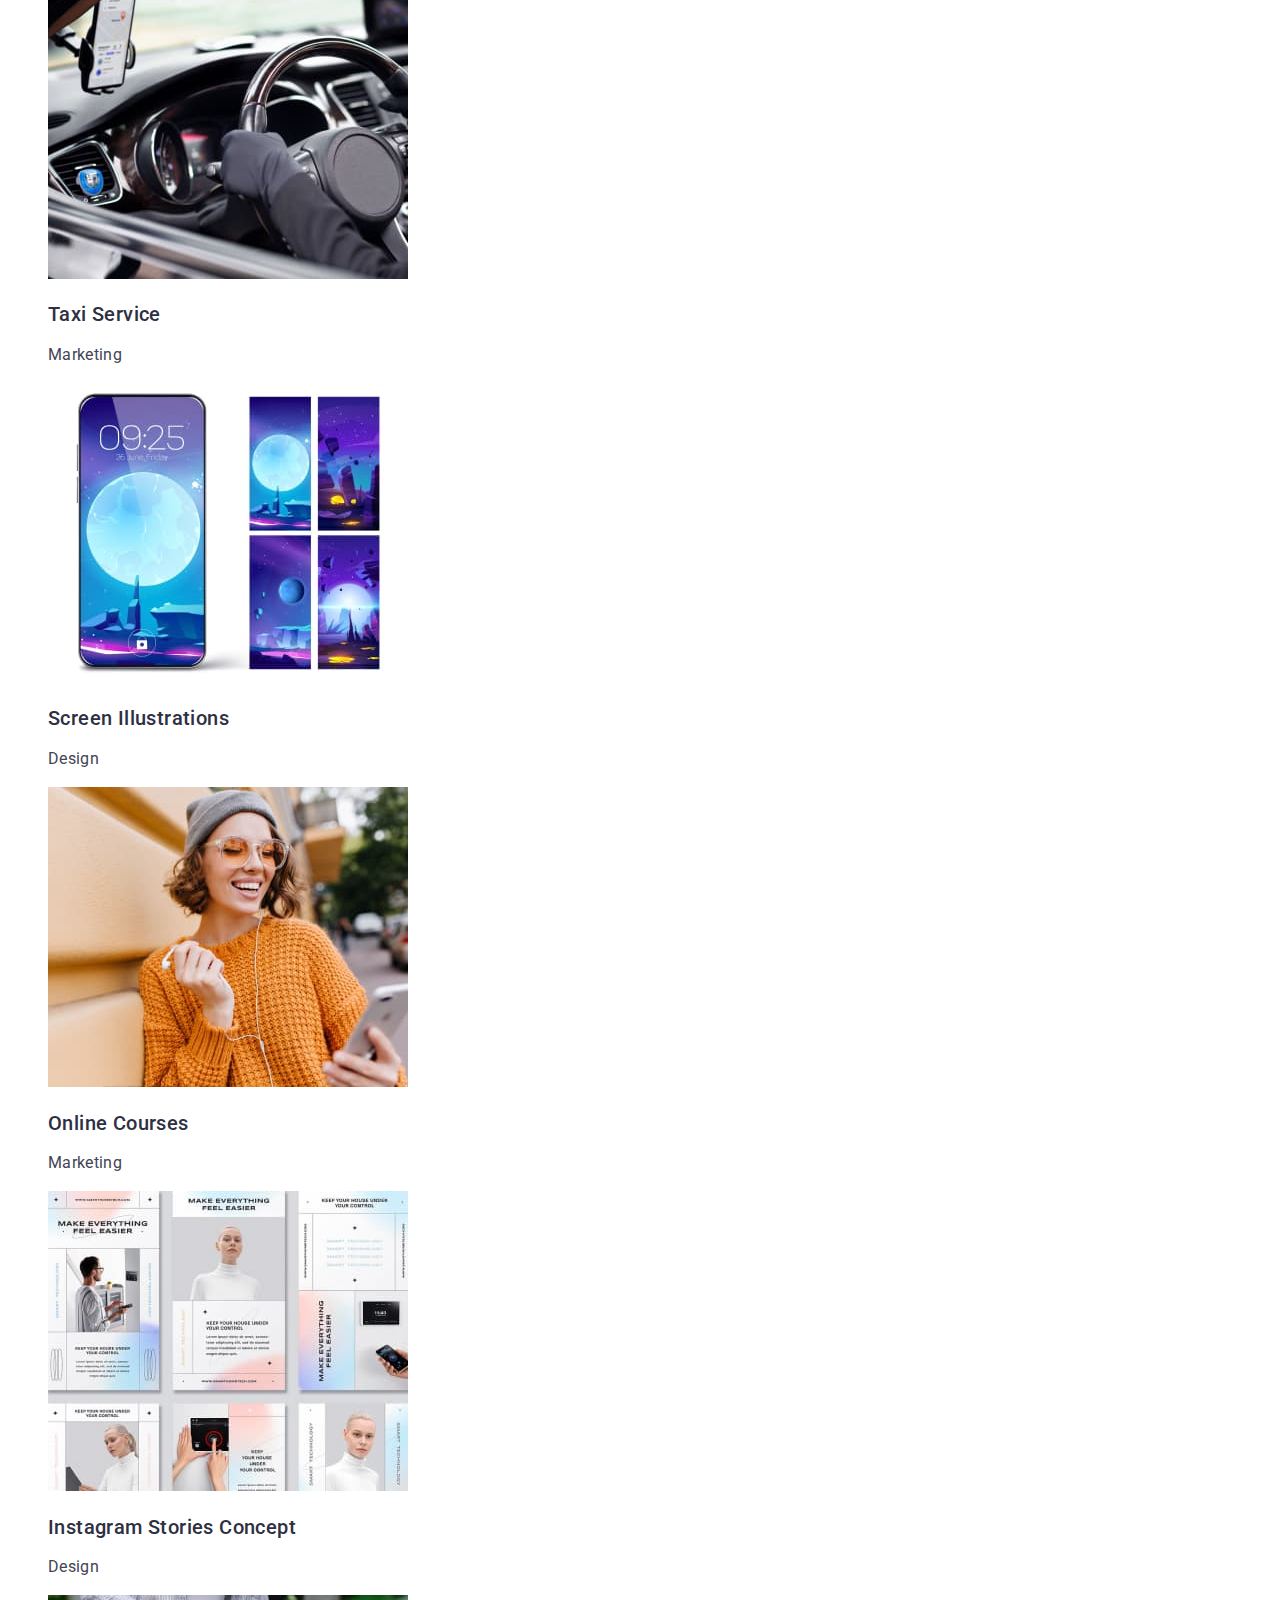
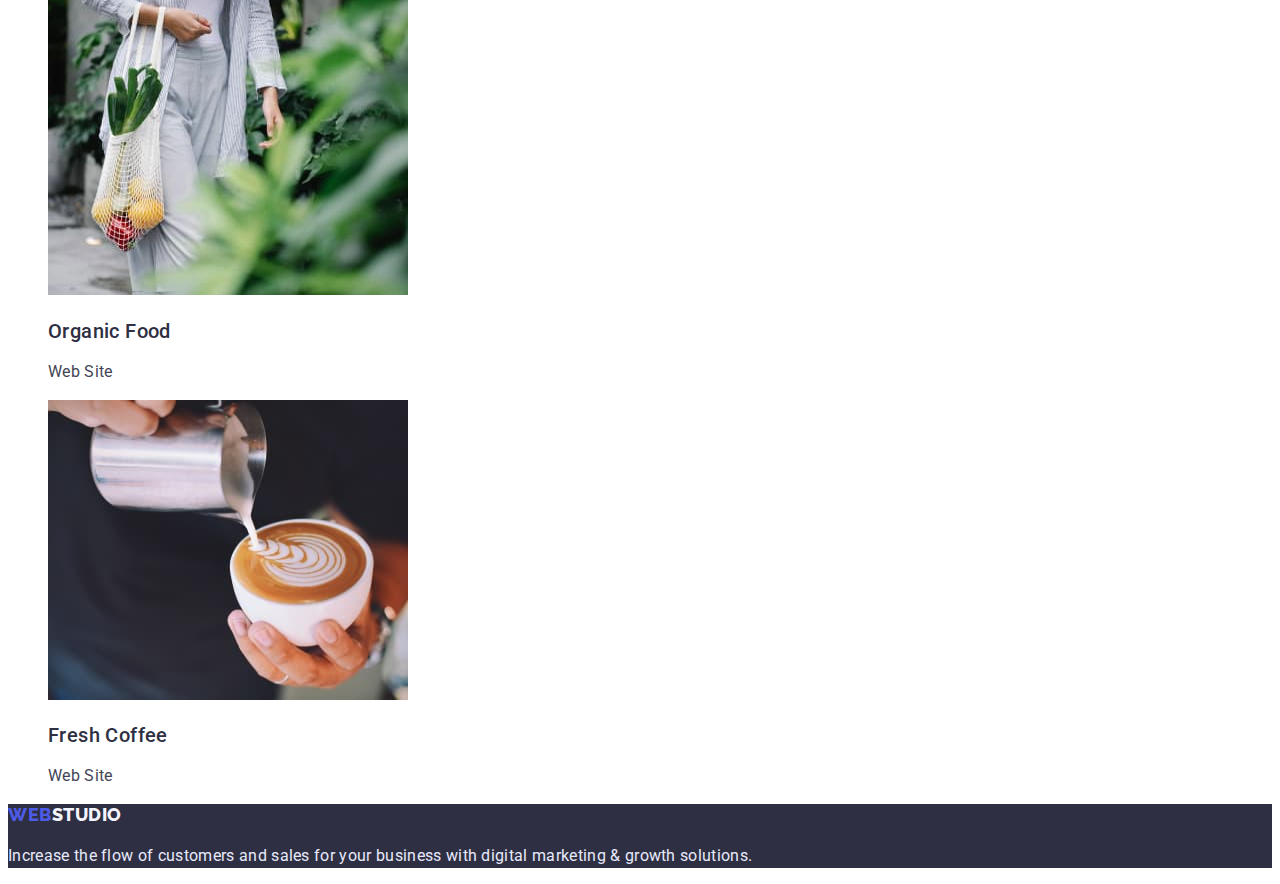
==== commit badc3fb0: "fix final" ====
--- a/portfolio.html
+++ b/portfolio.html
@@ -24,7 +24,7 @@
           <li>
             <a class="nav-link current" href="./portfolio.html">Portfolio</a>
           </li>
-          <li><a class="hnav-link" href="">Contacts</a></li>
+          <li><a class="nav-link" href="">Contacts</a></li>
         </ul>
       </nav>
 
@@ -69,7 +69,7 @@
               alt="Banking App Interface Concept"
             />
             <h2 class="section-subtitle">Banking App Interface Concept</h2>
-            <p class="portfolio-text">App</p>
+            <p class="section-description">App</p>
           </li>
           <li>
             <img
@@ -79,7 +79,7 @@
               alt="Cashless Payment"
             />
             <h2 class="section-subtitle">Cashless Payment</h2>
-            <p class="portfolio-text">Marketing</p>
+            <p class="section-description">Marketing</p>
           </li>
           <li>
             <img
@@ -89,7 +89,7 @@
               alt="Meditaion App"
             />
             <h2 class="section-subtitle">Meditaion App</h2>
-            <p class="portfolio-text">App</p>
+            <p class="section-description">App</p>
           </li>
           <li>
             <img
@@ -99,7 +99,7 @@
               alt="Taxi Service"
             />
             <h2 class="section-subtitle">Taxi Service</h2>
-            <p class="portfolio-text">Marketing</p>
+            <p class="section-description">Marketing</p>
           </li>
           <li>
             <img
@@ -109,7 +109,7 @@
               alt="Screen Illustrations"
             />
             <h2 class="section-subtitle">Screen Illustrations</h2>
-            <p class="portfolio-text">Design</p>
+            <p class="section-description">Design</p>
           </li>
           <li>
             <img
@@ -119,7 +119,7 @@
               alt="Online Courses"
             />
             <h2 class="section-subtitle">Online Courses</h2>
-            <p class="portfolio-text">Marketing</p>
+            <p class="section-description">Marketing</p>
           </li>
           <li>
             <img
@@ -129,7 +129,7 @@
               alt="Instagram Stories Concept"
             />
             <h2 class="section-subtitle">Instagram Stories Concept</h2>
-            <p class="portfolio-text">Design</p>
+            <p class="section-description">Design</p>
           </li>
           <li>
             <img
@@ -139,7 +139,7 @@
               alt="Organic Food"
             />
             <h2 class="section-subtitle">Organic Food</h2>
-            <p class="portfolio-text">Web Site</p>
+            <p class="section-description">Web Site</p>
           </li>
           <li>
             <img
@@ -149,7 +149,7 @@
               alt="Fresh Coffee"
             />
             <h2 class="section-subtitle">Fresh Coffee</h2>
-            <p class="portfolio-text">Web Site</p>
+            <p class="section-description">Web Site</p>
           </li>
         </ul>
       </section>
--- a/css/styles.css
+++ b/css/styles.css
@@ -44,7 +44,6 @@
 .nav-link {
   color: var(--color-primary);
   font-weight: 500;
-  line-height: 1.5;
   letter-spacing: 0.02em;
 }
 
@@ -59,6 +58,8 @@
 .header-contacts {
   font-style: normal;
   color: var(--color-bodytext);
+  letter-spacing: 0.02em;
+  
 }
 
 .header-contacts:hover {
@@ -91,11 +92,6 @@
   background: var(--color-pressed);
 }
 
-.advantages-text {
-  font-weight: 400;
-  letter-spacing: 0.02em;
-}
-
 .section-title {
   font-size: 36px;
   line-height: 1.11;
@@ -112,6 +108,10 @@
   color: var(--color-primary);
 }
 
+.section-description {
+  letter-spacing: 0.02em;
+}
+
 .team {
   background-color: var(--color-lightmode);
 }
@@ -121,7 +121,6 @@
 }
 
 .team-profession {
-  font-weight: 400;
   letter-spacing: 0.02em;
 }
 
@@ -163,7 +162,6 @@
   cursor: pointer;
 }
 
-.portfolio-text {
-  color: var(--color-bodytext);
+.section-description {
   letter-spacing: 0.02em;
 }
